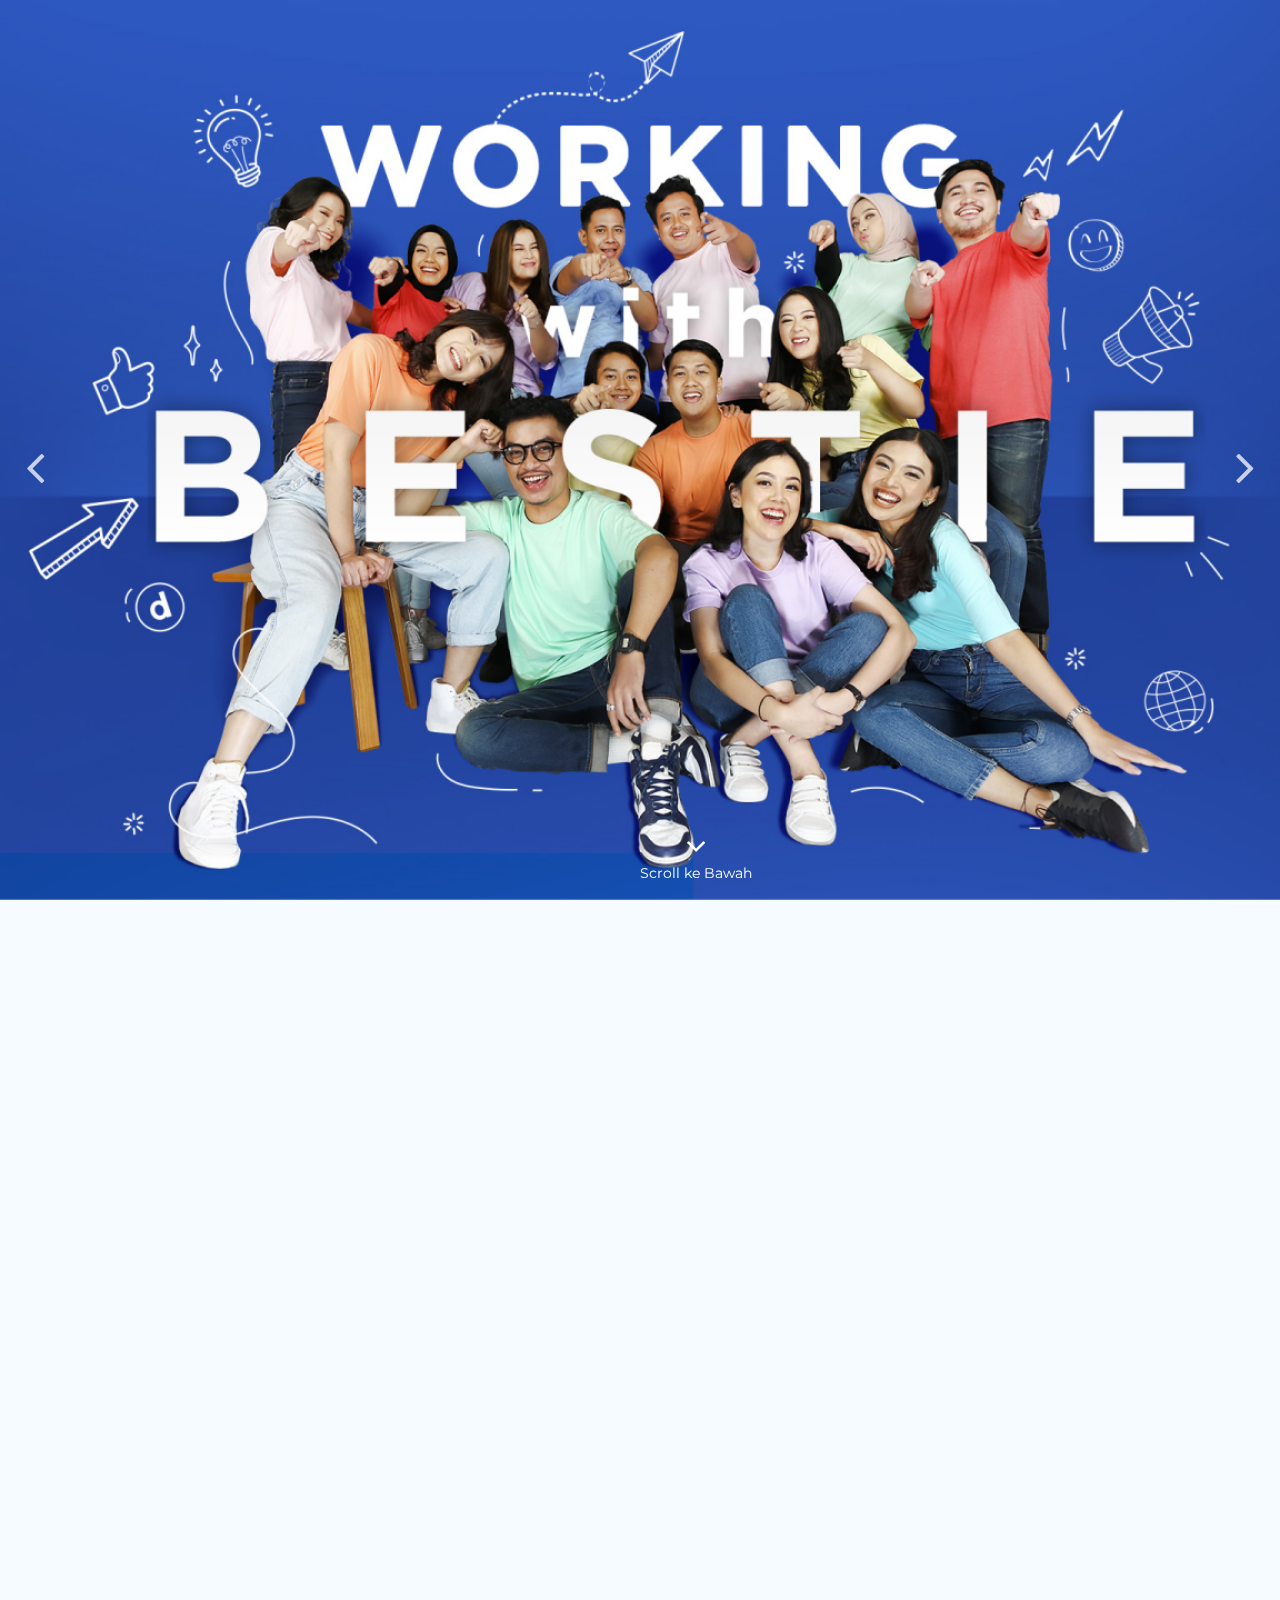
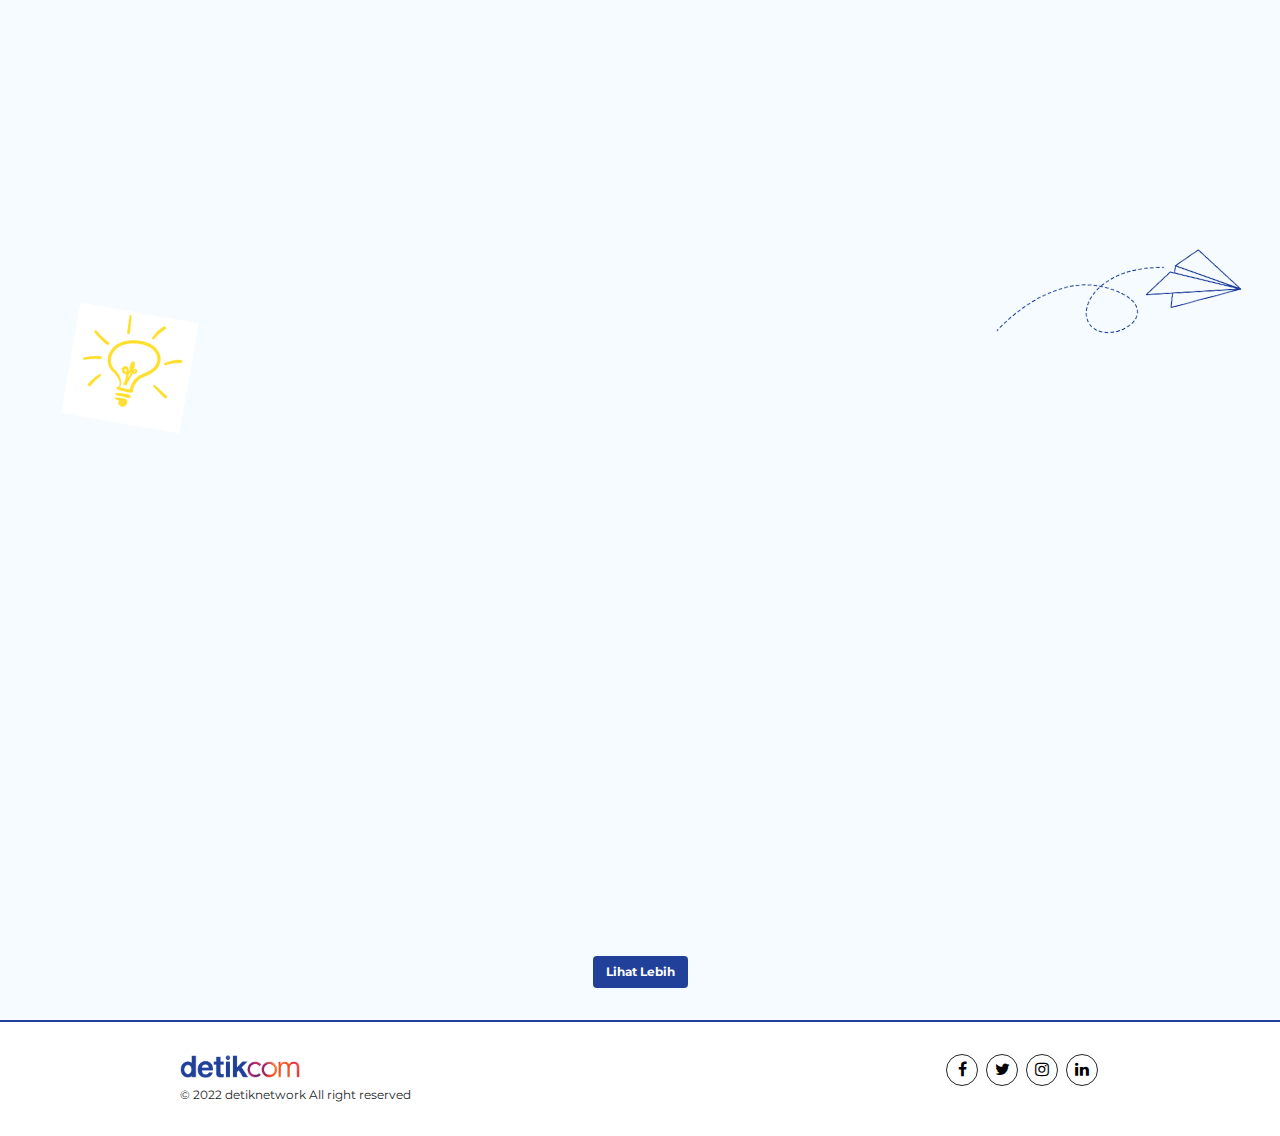
==== index.html @ 2608deb1 "update" ====
<!DOCTYPE html>
<html lang="en">
<head>
    <meta charset="UTF-8">
    <meta http-equiv="X-UA-Compatible" content="IE=edge">
    <meta name="viewport" content="width=device-width, initial-scale=1.0">
    <title>ERP Dev Detik</title>
    <link rel="stylesheet" href="sass/aos.css">
    <link rel="stylesheet" href="sass/bootstrap.min.css">
    <link rel="stylesheet" href="sass/slick-theme.css">
    <link rel="stylesheet" href="sass/slick.css">
    <link rel="stylesheet" href="sass/flaticon.css">
    <link rel="stylesheet" href="sass/font-awesome.css">
    <link rel="stylesheet" href="sass/style.css">
</head>
<body>
    <main>
        <div class="preloader">
            <div class="waiting">
                <img
                src="img/detikcom.png"
                alt="detikX"
                title="detikX"
                loading="lazy"
                class="animate"
                />
            </div>
        </div>
        <section class="hero">
            <div class="hero__banner">
                <div class="image">
                    <img src="img/hero/1.png" alt="">
                </div>
                <div class="image">
                    <img src="img/hero/2.png" alt="">
                </div>
                <div class="image">
                    <img src="img/hero/3.png" alt="">
                </div>
                <div class="image">
                    <img src="img/hero/4.png" alt="">
                </div>
                <div class="image">
                    <img src="img/hero/5.png" alt="">
                </div>
                <div class="image">
                    <img src="img/hero/6.png" alt="">
                </div>
                <div class="image">
                    <img src="img/hero/7.png" alt="">
                </div>
            </div>
            <div class="scroll-todown">
                <i class="fa fa-angle-down"></i>
                <div>Scroll ke Bawah</div>
            </div>
        </section>
        <section class="usp">
            
            <div class="container">
                <div class="text-center">
                    <h2 data-aos="zoom-in">Apa Saja Materi di ERP</h2>
                </div>
                <div class="row">
                    <div class="col-md-10 offset-md-1">
                        <div class="position-relative" data-aos="zoom-in">
                            <div class="usp__animate one">
                                <img src="img/icon/1.png" alt="" title="" loading="lazy">
                            </div>
                            <div class="usp__animate two">
                                <img src="img/icon/2.png" alt="" title="" loading="lazy">
                            </div>
                            <div class="row">
                                <div class="col-md-3">
                                    <div class="card icon-orange">
                                        Capitalize on low hanging fruit to identify a ballpark
                                        <div class="card__title">Business</div>
                                        <div>
                                            <i class="fa fa-ellipsis-h"></i>
                                            <div class="icon-flat">
                                                <i class="flaticon flaticon-money"></i>
                                            </div>
                                        </div>
                                    </div>
                                </div>
                                <div class="col-md-3">
                                    <div class="card icon-red">
                                        Capitalize on low hanging fruit to identify a ballpark
                                        <div class="card__title">Product</div>
                                        <div>
                                            <i class="fa fa-ellipsis-h"></i>
                                            <div class="icon-flat">
                                                <i class="flaticon flaticon-analytics"></i>
                                            </div>
                                        </div>
                                    </div>
                                </div>
                                <div class="col-md-3">
                                    <div class="card icon-purple">
                                        Capitalize on low hanging fruit to identify a ballpark
                                        <div class="card__title">Corporate</div>
                                        <div>
                                            <i class="fa fa-ellipsis-h"></i>
                                            <div class="icon-flat">
                                                <i class="flaticon flaticon-growth"></i>
                                            </div>
                                        </div>
                                    </div>
                                </div>
                                <div class="col-md-3">
                                    <div class="card icon-blue">
                                        Capitalize on low hanging fruit to identify a ballpark
                                        <div class="card__title">Content</div>
                                        <div>
                                            <i class="fa fa-ellipsis-h"></i>
                                            <div class="icon-flat">
                                                <i class="flaticon flaticon-speech-bubbles"></i>
                                            </div>
                                        </div>
                                    </div>
                                </div>
                                
                            </div>
                        </div>
                    </div>
                </div>
                
            </div>
        </section>
        <section class="video">
            <div class="container">
                
                <div class="text-center position-relative" data-aos="zoom-in">
                    <div class="help-bg">
                        <img src="img/pattern.png" alt="">
                    </div>
                    <h2>Video</h2>
                    <p>Lorem ipsum dolor sit amet consectetur adipisicing elit.</p>
                </div>
                <!-- Latest video -->
                <div class="row">
                    <div class="col-md-10 offset-md-1">
                        <div class="video__latest" data-aos="zoom-in">
                            
                            <div class="description">
                                <div class="description__tag">Content</div>
                                <div class="description__materi">Materi Content Digital Marketing di Era Milenial</div>
                                <div class="my-1 float-right">
                                    <a href="#">
                                        <button class="btn btn-primary">Lihat Video</button>
                                    </a>
                                </div>
                            </div>
                            <img src="img/hero/1.png" alt="">
                        </div>
                    </div>
                </div>

                <!-- all video -->
                <div class="row position-relative">
                    <div class="help-bg pesawat">
                        <img src="img/plane.png" alt="">
                    </div>

                    <div class="help-bg lampu">
                        <img src="img/lampu.png" alt="">
                    </div>

                    <div class="col-md-10 offset-md-1">
                        <div class="row">
                            
                            <div class="col-md-4" data-aos="zoom-in">
                                <div class="card">
                                    <div class="image">
                                        <img src="img/hero/2.png" alt="">
                                    </div>
                                    <div class="content">
                                        <div class="materi">Materi Content Digital Marketing di Era Milenial</div>
                                        <div class="name">Nanang Supriyatna</div>
                                        <div class="tag">Content</div>
                                        <div>
                                            <a href="#">
                                                <div class="float-right"><button class="btn btn-link">Lihat Video</button></div>
                                            </a>
                                        </div>
                                    </div>
                                    
                                </div>
                            </div>
        
                            <div class="col-md-4" data-aos="zoom-in">
                                <div class="card">
                                    <div class="image">
                                        <img src="img/hero/3.png" alt="">
                                    </div>
                                    <div class="content">
                                        <div class="materi">Materi Content Digital Marketing di Era Milenial</div>
                                        <div class="name">Nanang Supriyatna</div>
                                        <div class="tag">Content</div>
                                        <div>
                                            <a href="#">
                                                <div class="float-right"><button class="btn btn-link">Lihat Video</button></div>
                                            </a>
                                        </div>
                                    </div>
                                    
                                </div>
                            </div>
        
                            <div class="col-md-4" data-aos="zoom-in">
                                <div class="card">
                                    <div class="image">
                                        <img src="img/hero/4.png" alt="">
                                    </div>
                                    <div class="content">
                                        <div class="materi">Materi Content Digital Marketing di Era Milenial</div>
                                        <div class="name">Nanang Supriyatna</div>
                                        <div class="tag">Content</div>
                                        <div>
                                            <a href="#">
                                                <div class="float-right"><button class="btn btn-link">Lihat Video</button></div>
                                            </a>
                                        </div>
                                    </div>
                                    
                                </div>
                            </div>

                            <div class="col-md-4" data-aos="zoom-in">
                                <div class="card">
                                    <div class="image">
                                        <img src="img/hero/5.png" alt="">
                                    </div>
                                    <div class="content">
                                        <div class="materi">Materi Content Digital Marketing di Era Milenial</div>
                                        <div class="name">Nanang Supriyatna</div>
                                        <div class="tag">Content</div>
                                        <div>
                                            <a href="#">
                                                <div class="float-right"><button class="btn btn-link">Lihat Video</button></div>
                                            </a>
                                        </div>
                                    </div>
                                    
                                </div>
                            </div>
                        </div>
                    </div>
                </div>
                <div class="mx-auto text-center"><button class="btn btn-primary">Lihat Lebih</button></div>
                
                <!-- loading load more -->
                <div id="loading" class="container">
                    <div class="row">
                        <div class="col-md-4">
                            <span class="skeleton-box"></span>
                        </div>
                        <div class="col-md-4">
                            <span class="skeleton-box"></span>
                        </div>
                        <div class="col-md-4">
                            <span class="skeleton-box"></span>
                        </div>
                    </div>
                </div>
                <!-- loading load more -->

                <!-- end all video -->
            </div>
        </section>

        <footer>
            <div class="container">
                <div class="row">
                    <div class="col-md-10 offset-md-1">
                        <div class="clearfix">
                            <div class="float-left">
                                <div class="logo-detik">
                                    <img src="img/detikcom.png" alt="" title="" loading="lazy">
                                </div>
                                <div class="copyright">&copy; 2022 detiknetwork All right reserved</div>
                            </div>
                            <div class="float-right">
                                <div class="sosmed">
                                    <div class="sosmed__icon">
                                        <a href="https://www.facebook.com/detikcom" target="_blank">
                                            <i class="fa fa-facebook"></i>
                                        </a>
                                    </div>
                                    <div class="sosmed__icon">
                                        <a href="https://twitter.com/detikcom" target="_blank">
                                            <i class="fa fa-twitter"></i>
                                        </a>
                                    </div>
                                    <div class="sosmed__icon">
                                        <a href="https://instagram.com/detikcom/" target="_blank">
                                            <i class="fa fa-instagram"></i>
                                        </a>
                                    </div>
                                    <div class="sosmed__icon">
                                        <a href="https://www.linkedin.com/company/detik-com/" target="_blank">
                                            <i class="fa fa-linkedin"></i>
                                        </a>
                                    </div>
                                </div>
                                
                            </div>

                        </div>
                    </div>
                </div>
            </div>
        </footer>
    </main>
    <script src="js/jquery-3.5.1.min.js"></script>
    <script src="js/slick.min.js"></script>
    <script src="js/aos.js"></script>
    <script src="js/app.js"></script>
</body>
</html>
---- sass/flaticon.css ----
/*
  Flaticon icon font: Flaticon
  Creation date: 18/11/2019 05:02
*/

/* collection 1 */ 

@font-face {
  font-family: "Flaticon";
  src: url("../fonts/Flaticon.eot");
  src: url("../fonts/Flaticon.eot?#iefix") format("embedded-opentype"),
       url("../fonts/Flaticon.woff2") format("woff2"),
       url("../fonts/Flaticon.woff") format("woff"),
       url("../fonts/Flaticon.ttf") format("truetype"),
       url("../fonts/Flaticon.svg#Flaticon") format("svg");
  font-weight: normal;
  font-style: normal;
}

@media screen and (-webkit-min-device-pixel-ratio:0) {
  @font-face {
    font-family: "Flaticon";
    src: url("../fonts/Flaticon.svg#Flaticon") format("svg");
  }
}

[class^="flaticon-"]:before, [class*=" flaticon-"]:before,
[class^="flaticon-"]:after, [class*=" flaticon-"]:after {   
  font-family: Flaticon;
        font-size: 20px;
font-style: normal;
margin-left: 20px;
}

.flaticon-internet:before { content: "\f100"; }
.flaticon-download:before { content: "\f101"; }
.flaticon-phone:before { content: "\f102"; }
.flaticon-cloud-connection:before { content: "\f103"; }
.flaticon-thinking:before { content: "\f104"; }
.flaticon-support:before { content: "\f105"; }
.flaticon-browser:before { content: "\f106"; }
.flaticon-loudspeaker:before { content: "\f107"; }
.flaticon-calendar:before { content: "\f108"; }
.flaticon-tag:before { content: "\f109"; }
.flaticon-growth:before { content: "\f10a"; }
.flaticon-speech-bubbles:before { content: "\f10b"; }
.flaticon-medal:before { content: "\f10c"; }
.flaticon-two-arrows:before { content: "\f10d"; }
.flaticon-prison:before { content: "\f10e"; }
.flaticon-award:before { content: "\f10f"; }
.flaticon-line-chart:before { content: "\f110"; }
.flaticon-steering-wheel:before { content: "\f111"; }
.flaticon-fender-bender:before { content: "\f112"; }
.flaticon-gps:before { content: "\f113"; }
.flaticon-translation:before { content: "\f114"; }
.flaticon-browser-1:before { content: "\f115"; }
.flaticon-translation-1:before { content: "\f116"; }
.flaticon-safe:before { content: "\f117"; }
.flaticon-car:before { content: "\f118"; }
.flaticon-calendar-1:before { content: "\f119"; }
.flaticon-folder:before { content: "\f11a"; }
.flaticon-search:before { content: "\f11b"; }
.flaticon-computer:before { content: "\f11c"; }
.flaticon-browser-2:before { content: "\f11d"; }
.flaticon-search-1:before { content: "\f11e"; }
.flaticon-traffic:before { content: "\f11f"; }
.flaticon-rental-car:before { content: "\f120"; }
.flaticon-vector:before { content: "\f121"; }
.flaticon-tools:before { content: "\f122"; }
.flaticon-presentation:before { content: "\f123"; }
.flaticon-money:before { content: "\f124"; }
.flaticon-development:before { content: "\f125"; }
.flaticon-first-aid:before { content: "\f126"; }
.flaticon-doctor:before { content: "\f127"; }
.flaticon-first-aid-1:before { content: "\f128"; }
.flaticon-sale:before { content: "\f129"; }
.flaticon-casino:before { content: "\f12a"; }
.flaticon-money-1:before { content: "\f12b"; }
.flaticon-devices:before { content: "\f12c"; }
.flaticon-layers:before { content: "\f12d"; }
.flaticon-analytics:before { content: "\f12e"; }
.flaticon-data:before { content: "\f12f"; }
.flaticon-startup:before { content: "\f130"; }
.flaticon-satellite:before { content: "\f131"; }

/* collection 2 */ 

@font-face {
  font-family: "flaticon2";
  src: url("../flaticon/collection2/Flaticon.eot");
  src: url("../flaticon/collection2/Flaticon.eot?#iefix") format("embedded-opentype"),
       url("../flaticon/collection2/Flaticon.woff2") format("woff2"),
       url("../flaticon/collection2/Flaticon.woff") format("woff"),
       url("../flaticon/collection2/Flaticon.ttf") format("truetype"),
       url("../flaticon/collection2/Flaticon.svg#Flaticon") format("svg");
  font-weight: normal;
  font-style: normal;
}

@media screen and (-webkit-min-device-pixel-ratio:0) {
  @font-face {
    font-family: "Flaticon2";
    src: url("../flaticon/collection2/Flaticon.svg#Flaticon") format("svg");
  }
}

[class^="flaticon2-"]:before, [class*=" flaticon2-"]:before,
[class^="flaticon2-"]:after, [class*=" flaticon2-"]:after {   
  font-family: Flaticon2;
        font-size: 20px;
font-style: normal;
margin-left: 20px;
}

.flaticon2-suitcase:before { content: "\f100"; }
.flaticon2-avatar:before { content: "\f101"; }
.flaticon2-award:before { content: "\f102"; }
.flaticon2-agreement:before { content: "\f103"; }
.flaticon2-target:before { content: "\f104"; }
.flaticon2-laborers:before { content: "\f105"; }
.flaticon2-wifi:before { content: "\f106"; }
.flaticon2-software:before { content: "\f107"; }
.flaticon2-computer:before { content: "\f108"; }
.flaticon2-cloud-computing:before { content: "\f109"; }
.flaticon2-process:before { content: "\f10a"; }
.flaticon2-assembly:before { content: "\f10b"; }
.flaticon2-horn:before { content: "\f10c"; }
.flaticon2-speech-bubble:before { content: "\f10d"; }
.flaticon2-monitor:before { content: "\f10e"; }
.flaticon2-star:before { content: "\f10f"; }

/* collection 3 */ 

@font-face {
  font-family: "Flaticon3";
  src: url("../flaticon/collection3/Flaticon.eot");
  src: url("../flaticon/collection3/Flaticon.eot?#iefix") format("embedded-opentype"),
       url("../flaticon/collection3/Flaticon.woff2") format("woff2"),
       url("../flaticon/collection3/Flaticon.woff") format("woff"),
       url("../flaticon/collection3/Flaticon.ttf") format("truetype"),
       url("../flaticon/collection3/Flaticon.svg#Flaticon") format("svg");
  font-weight: normal;
  font-style: normal;
}

@media screen and (-webkit-min-device-pixel-ratio:0) {
  @font-face {
    font-family: "Flaticon3";
    src: url("../flaticon/collection3/Flaticon.svg#Flaticon") format("svg");
  }
}

[class^="flaticon3-"]:before, [class*=" flaticon3-"]:before,
[class^="flaticon3-"]:after, [class*=" flaticon3-"]:after {   
  font-family: Flaticon3;
        font-size: 20px;
font-style: normal;
margin-left: 20px;
}

.flaticon3-clipboards:before { content: "\f100"; }
.flaticon3-shopping:before { content: "\f101"; }
.flaticon3-shopping-cart:before { content: "\f102"; }
.flaticon3-lock:before { content: "\f103"; }
.flaticon3-interface:before { content: "\f104"; }
.flaticon3-interaction:before { content: "\f105"; }
.flaticon3-detective:before { content: "\f106"; }
.flaticon3-payment-method:before { content: "\f107"; }
---- sass/style.css ----
﻿@import"https://fonts.googleapis.com/css2?family=Montserrat:wght@400;600;700&display=swap";main{overflow-x:hidden;font-family:"Montserrat";background:#f5fbff}main section{padding:32px 0;position:relative;z-index:3}main h2{font-size:32px;font-weight:600;margin:0 0 8px}main .hero{padding:0;position:relative;z-index:2;height:100vh}main .hero .scroll-todown{position:absolute;text-align:center;cursor:pointer;bottom:16px;left:50%;color:#fff;font-size:14px}main .hero .scroll-todown i{font-size:32px}main .hero__banner{height:100vh}main .hero .image{width:100%;height:100vh}main .hero .image img{width:100%;height:100%;object-fit:cover}main .card{margin:16px 0;cursor:pointer;padding:16px;transition:.3s;border-color:transparent;box-shadow:0px 5px 31.5px 3.5px rgba(0,78,255,.05);border-radius:16px}main .card__title{font-weight:600;margin:16px 0;font-size:18px}main .card.icon-orange:hover{background:#fff7dc}main .card.icon-orange i{color:#f1b535}main .card.icon-orange .icon-flat{background:#fbeed3}main .card.icon-orange .icon-flat i{color:#f1b535}main .card.icon-red:hover{background:#ffe8ed}main .card.icon-red i{color:#f04e5b}main .card.icon-red .icon-flat{background:#fcd4d7}main .card.icon-red .icon-flat i{color:#f04e5b}main .card.icon-purple:hover{background:#decafd}main .card.icon-purple i{color:#6c70ed}main .card.icon-purple .icon-flat{background:#d2b5ff}main .card.icon-purple .icon-flat i{color:#6c70ed}main .card.icon-blue:hover{background:#e4f9ff}main .card.icon-blue i{color:#00c4ff}main .card.icon-blue .icon-flat{background:#c6f2ff}main .card.icon-blue .icon-flat i{color:#00c4ff}main .card .icon-flat{height:80px;width:80px;border-radius:90px;position:relative;float:right;transition:.3s;text-align:center}main .card .icon-flat i::before{font-size:45px;line-height:80px;margin:0}main .btn{font-size:12px;font-weight:700}main .btn-primary{background-color:#21409a;border-color:transparent}@keyframes spin{0%,100%{transform:rotate(0deg)}50%{transform:rotate(360deg)}}main .usp{position:relative}main .usp__animate{position:absolute;top:0;left:0;width:169px;height:auto;animation:spin 55s linear infinite}main .usp__animate.one{top:-32px;left:-32px}main .usp__animate.two{top:initial;animation:spin 45s linear infinite;left:initial;bottom:-32px;right:-32px;opacity:.4}main .usp__animate img{width:100%;height:100%}main .video{padding:46px 0 32px}@keyframes moveUp{0%,100%{top:0}50%{top:10px}}@keyframes moveRotate{0%,100%{transform:rotate(10deg)}50%{transform:rotate(15deg)}}main .video .help-bg{position:absolute;top:0px;animation:moveUp 1s linear infinite;left:0;width:80px;opacity:.4;transform:rotate(10deg);height:auto}main .video .help-bg.webinar{top:initial;left:initial;animation:moveRotate 1s linear infinite;right:0;bottom:0;opacity:1;width:128px}main .video .help-bg.lampu{width:120px;top:72px;opacity:1}main .video .help-bg.pesawat{left:initial;right:-64px;opacity:1;width:320px;animation:none;transform:rotate(-5deg)}main .video .help-bg img{width:100%;height:100%;object-fit:contain}@media screen and (max-width: 766px){main .video .help-bg{display:none}}main .video__latest{width:fit-content;height:420px;margin:0 auto;border-radius:16px;position:relative;overflow:hidden}main .video__latest .description{position:absolute;bottom:0;left:0;right:0;border-radius:0 0 16px 16px;height:120px;padding:8px 16px;background:linear-gradient(to bottom, rgba(0, 0, 0, 0.1), black)}main .video__latest .description__tag{display:inline;font-size:12px;background:rgba(0,0,0,.6);color:#fff;padding:4px;border-radius:4px}main .video__latest .description__materi{color:#fff;font-weight:700}main .video__latest img,main .video__latest video,main .video__latest iframe{width:100%;height:100%;border-radius:16px;object-fit:contain}main .video .card{padding:0;margin:16px 0;overflow:hidden}main .video .card:hover .materi{color:#21409a}main .video .card:hover img{transform:scale(1.2)}main .video .card .content{padding:8px;transition:.3s;border-radius:0 0 16px 16px}main .video .card .content .materi{font-weight:600}main .video .card .content .name{font-size:12px;color:#444;margin:8px 0}main .video .card .content .tag{background:#fff4e4;color:#f90;display:inline;font-size:12px;padding:4px;border-radius:4px}main .video .card .content .btn{font-size:12px;font-weight:700}main .video .card .image{width:100%;height:170px;overflow:hidden}main .video .card .image img{width:100%;transition:.5s;height:100%;object-fit:cover;border-radius:16px 16px 0 0}main .btn-link{color:#002db3 !important}main .slick-next::before,main .slick-prev::before{font-size:52px;font-family:fontAwesome}main .slick-next{right:25px}main .slick-next::before{content:""}main .slick-prev{z-index:10;left:25px}main .slick-prev::before{content:""}.color-orange{color:#f1b535}.bg-orange{background:#f1b535}footer{background:#fff;padding:32px 0;border-top:2px solid #21409a}footer .sosmed{display:block}footer .sosmed a{color:#000}footer .sosmed__icon{display:inline-block;width:32px;height:32px;border:1px solid;text-align:center;margin:0 2px;padding:3px 0;border-radius:50%}footer .sosmed__icon:hover{border:1px solid #21409a}footer .sosmed__icon:hover a{color:#21409a}footer .copyright{font-size:12px;margin-top:8px}footer .logo-detik{width:120px;height:auto}footer .logo-detik img{width:100%;height:100%;object-fit:contain}#loading{position:relative;display:none;margin:0 15px}#loading .skeleton-box{display:inline-block;height:240px;width:100%;margin:10px 0;border-radius:16px;position:relative;overflow:hidden;background-color:#dddbdd}#loading .skeleton-box:after{position:absolute;top:0;right:0;bottom:0;left:0;transform:translateX(-100%);background-image:linear-gradient(90deg, rgba(255, 255, 255, 0) 0, rgba(255, 255, 255, 0.2) 20%, rgba(255, 255, 255, 0.5) 60%, rgba(255, 255, 255, 0));animation:shimmer 2s infinite;content:""}@keyframes shimmer{100%{transform:translateX(100%)}}.preloader{position:fixed;top:0;bottom:0;left:0;right:0;z-index:99999;backdrop-filter:blur(8px)}.preloader .waiting{position:absolute;transform:translate(-50%, -50%);left:50%;top:50%}.preloader .animate{-webkit-animation-duration:1.5s;animation-duration:1.5s;-webkit-animation-fill-mode:both;animation-fill-mode:both;-webkit-animation-timing-function:linear;animation-timing-function:linear;animation-iteration-count:infinite;-webkit-animation-iteration-count:infinite;-webkit-animation-name:bounce;animation-name:bounce}@-webkit-keyframes bounce{0%,100%{-webkit-transform:translateX(0)}50%{-webkit-transform:translateX(-10px)}}@keyframes bounce{0%,100%{transform:translateX(0)}50%{transform:translateX(-10px)}}.preloader .bounce{-webkit-animation-name:bounce;animation-name:bounce}/*# sourceMappingURL=style.css.map */
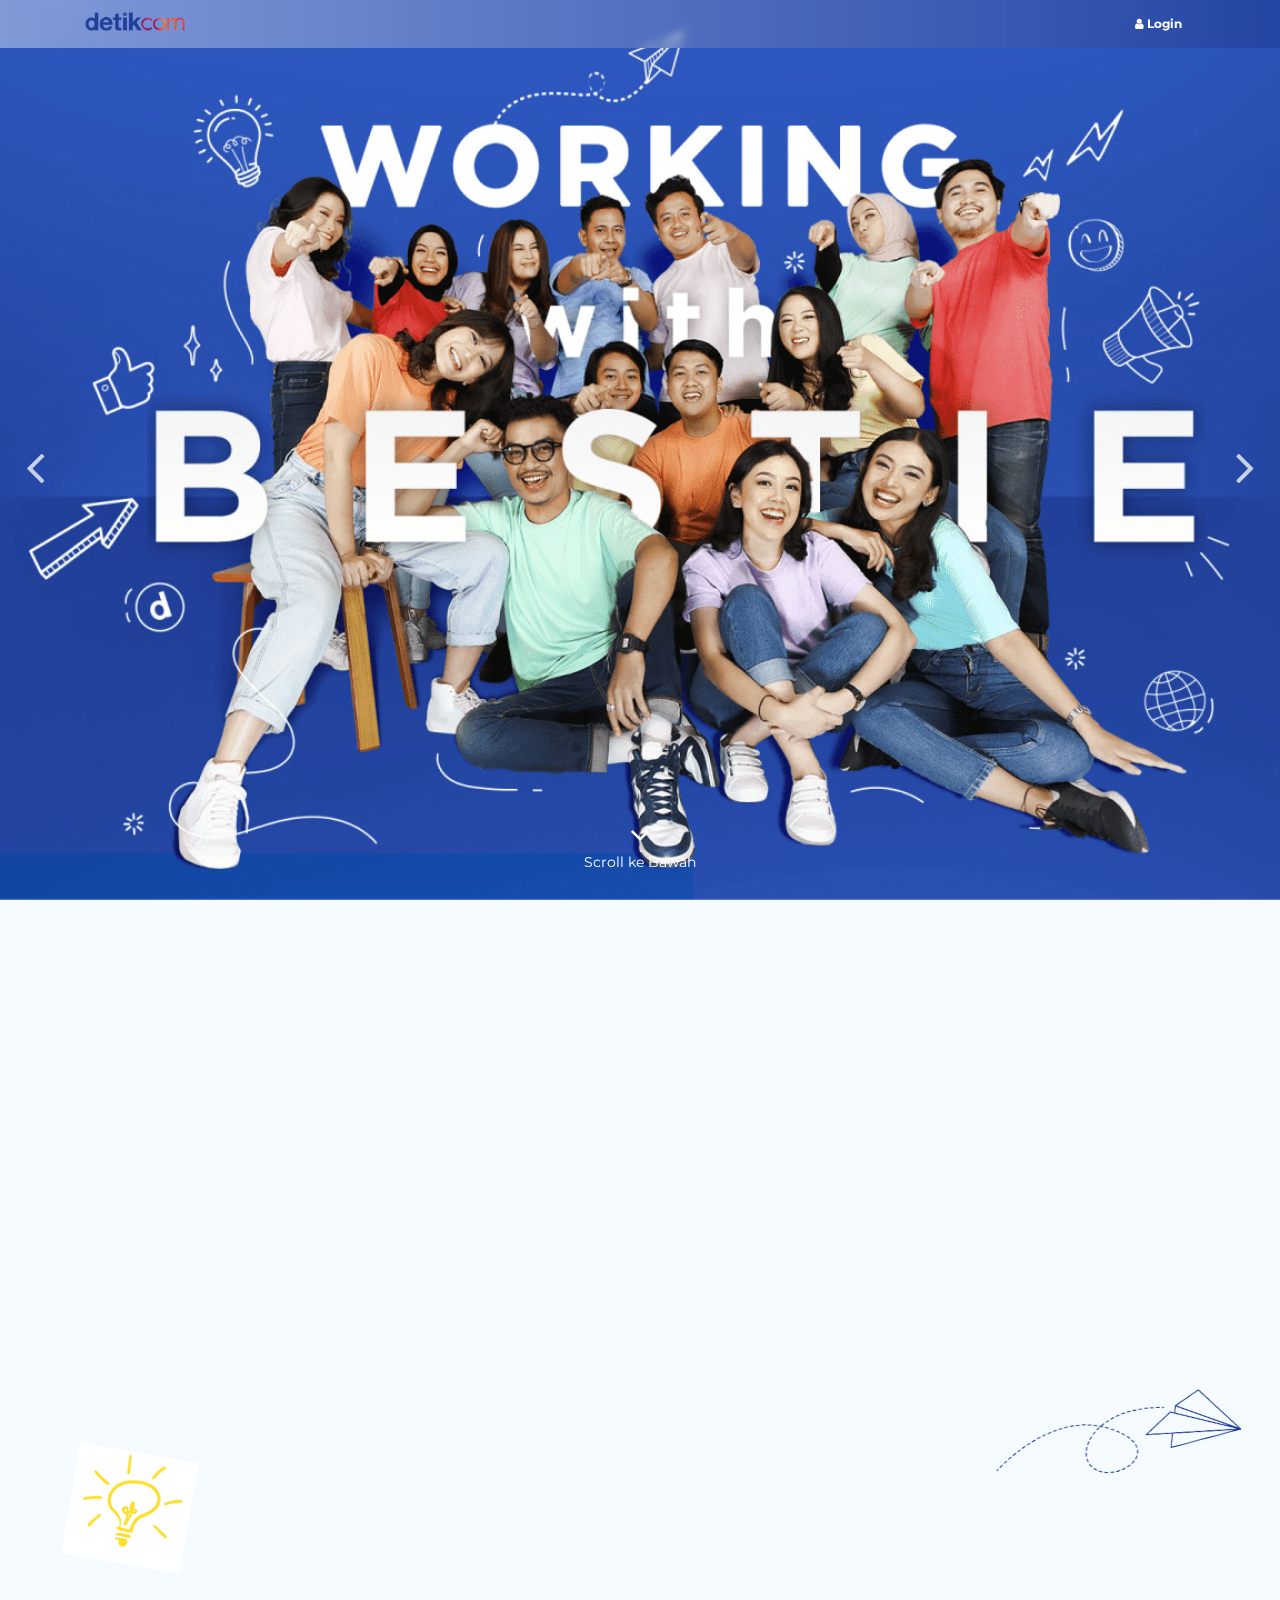
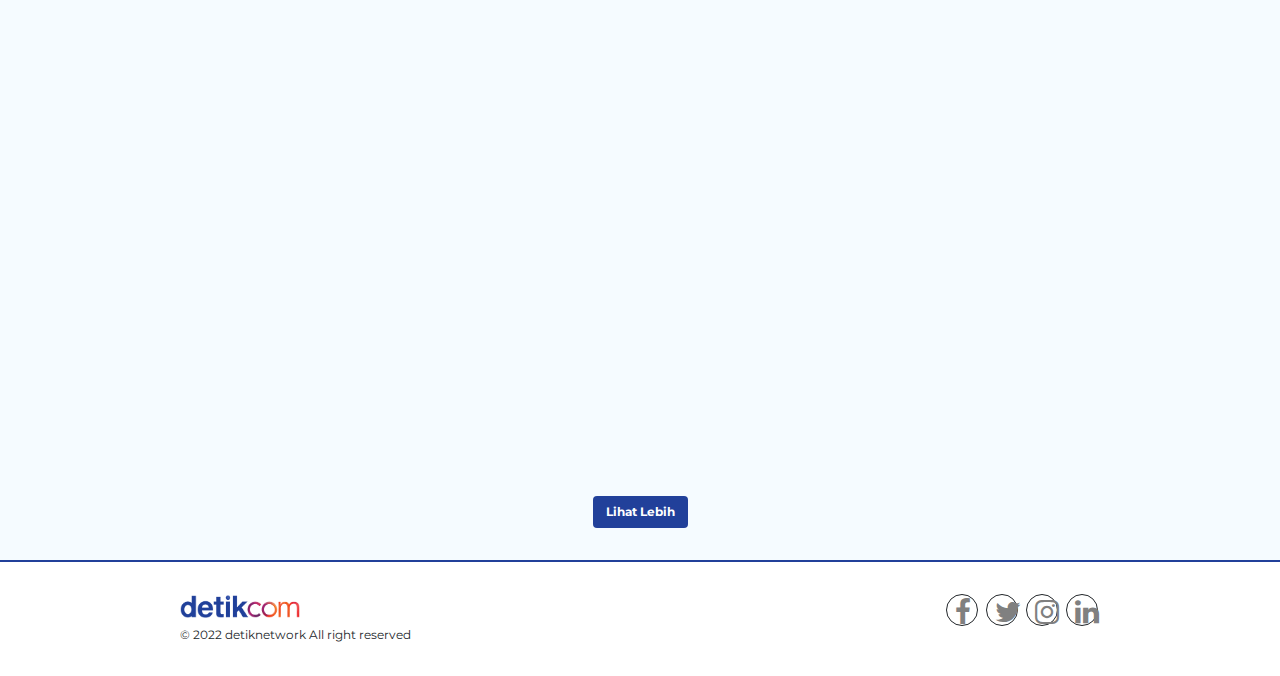
==== commit 4f4ff83c: "update" ====
--- a/index.html
+++ b/index.html
@@ -5,8 +5,9 @@
     <meta http-equiv="X-UA-Compatible" content="IE=edge">
     <meta name="viewport" content="width=device-width, initial-scale=1.0">
     <title>ERP Dev Detik</title>
+    <link rel="stylesheet" href="sass/bootstrap.min.css">
     <link rel="stylesheet" href="sass/aos.css">
-    <link rel="stylesheet" href="sass/bootstrap.min.css">
+    <link rel="stylesheet" href="sass/header.css">
     <link rel="stylesheet" href="sass/slick-theme.css">
     <link rel="stylesheet" href="sass/slick.css">
     <link rel="stylesheet" href="sass/flaticon.css">
@@ -14,7 +15,58 @@
     <link rel="stylesheet" href="sass/style.css">
 </head>
 <body>
+
     <main>
+        <header>
+            <nav
+                class="navbar-new navbar navbar-light navbar-expand-md bg-faded
+                justify-content-center align-items-center">
+                <div class="bg-blur"></div>
+                <div class="container">
+                <div class="logo logo-header">
+                    <a href="#" class="navbar-brand ">
+                    <!-- <span class="color-white">Raja Ampatku</span> -->
+                    <img src="img/detikcom.png" alt="detikcom" title="detikcom">
+                    </a>
+                </div>
+                <button
+                    class="navbar-toggler collapsed"
+                    type="button"
+                    data-toggle="collapse"
+                    data-target="#navbarCollapse"
+                    aria-controls="navbarCollapse"
+                    aria-expanded="false"
+                    aria-label="Toggle navigation">
+                    <div class="bar"></div>
+                    <div class="bar"></div>
+                    <div class="bar"></div>
+                </button>
+                <div
+                    class="navbar-collapse collapse w-100 ml-auto d-flex
+                    align-items-center"
+                    id="navbarCollapse">
+                    <ul class="navbar-nav w-100 justify-content-center initial_">
+                    <!-- <li class="nav-item">
+                        <a class="nav-link active goto" href="/">Beranda</a>
+                    </li> -->
+                    </ul>
+                    <div class="bottom-copy">
+                    &copy; 2022 detiknetworks All rights reserved
+                    </div>
+                    <ul class="nav navbar-nav ml-auto justify-content-end w-top">
+                    <li class="nav-item isdesktop">
+                        <a target="_blank"
+                        class="btn btn-third"
+                        href="#">
+                        <i class="fa fa-user" aria-hidden="true"></i>
+                        Login
+                    </a>
+                    </li>
+                    </ul>
+                </div>
+                </div>
+            </nav>
+            </header>
         <div class="preloader">
             <div class="waiting">
                 <img
@@ -59,7 +111,7 @@
             
             <div class="container">
                 <div class="text-center">
-                    <h2 data-aos="zoom-in">Apa Saja Materi di ERP</h2>
+                    <h2 data-aos="zoom-in"> e-learning detikcom</h2>
                 </div>
                 <div class="row">
                     <div class="col-md-10 offset-md-1">
@@ -134,11 +186,10 @@
                     <div class="help-bg">
                         <img src="img/pattern.png" alt="">
                     </div>
-                    <h2>Video</h2>
-                    <p>Lorem ipsum dolor sit amet consectetur adipisicing elit.</p>
+                    <h2>Semua Course untuk mu</h2>
                 </div>
                 <!-- Latest video -->
-                <div class="row">
+                <div class="row" hidden>
                     <div class="col-md-10 offset-md-1">
                         <div class="video__latest" data-aos="zoom-in">
                             
@@ -147,7 +198,7 @@
                                 <div class="description__materi">Materi Content Digital Marketing di Era Milenial</div>
                                 <div class="my-1 float-right">
                                     <a href="#">
-                                        <button class="btn btn-primary">Lihat Video</button>
+                                        <button class="btn btn-primary">Preview Course</button>
                                     </a>
                                 </div>
                             </div>
@@ -180,7 +231,7 @@
                                         <div class="tag">Content</div>
                                         <div>
                                             <a href="#">
-                                                <div class="float-right"><button class="btn btn-link">Lihat Video</button></div>
+                                                <div class="float-right"><button class="btn btn-link">Preview Course</button></div>
                                             </a>
                                         </div>
                                     </div>
@@ -199,7 +250,7 @@
                                         <div class="tag">Content</div>
                                         <div>
                                             <a href="#">
-                                                <div class="float-right"><button class="btn btn-link">Lihat Video</button></div>
+                                                <div class="float-right"><button class="btn btn-link">Preview Course</button></div>
                                             </a>
                                         </div>
                                     </div>
@@ -218,7 +269,7 @@
                                         <div class="tag">Content</div>
                                         <div>
                                             <a href="#">
-                                                <div class="float-right"><button class="btn btn-link">Lihat Video</button></div>
+                                                <div class="float-right"><button class="btn btn-link">Preview Course</button></div>
                                             </a>
                                         </div>
                                     </div>
@@ -237,7 +288,7 @@
                                         <div class="tag">Content</div>
                                         <div>
                                             <a href="#">
-                                                <div class="float-right"><button class="btn btn-link">Lihat Video</button></div>
+                                                <div class="float-right"><button class="btn btn-link">Preview Course</button></div>
                                             </a>
                                         </div>
                                     </div>
--- a/sass/header.css
+++ b/sass/header.css
@@ -0,0 +1 @@
+.bg-black{background:rgba(255,255,255,.7) !important;transition:.3s;box-shadow:0 10px 20px rgba(0,0,0,.2);backdrop-filter:blur(8px)}@media screen and (max-width: 766px){.bg-black{backdrop-filter:initial;background:#fff !important}}.d-flex{display:flex}@media screen and (max-width: 766px){.align-items-center{align-items:initial !important}}header .navbar-light .nav-link.active{color:#00bfff !important;font-weight:bold}@media screen and (max-width: 766px){header .navbar-light .nav-link.active{color:#00bfff !important}}header .navbar-light .navbar-nav .nav-link{color:#fff}header .navbar-light .navbar-nav .nav-link:hover{color:#00bfff}@media screen and (max-width: 766px){header .navbar-light .navbar-nav .nav-link{color:#fff;font-size:1.45rem}}.navbar-dark i{color:#000}@media screen and (max-width: 766px){.navbar-collapse{background:rgba(0,0,0,.8) !important;backdrop-filter:blur(12px)}}@media screen and (max-width: 766px){.sosmed{margin-bottom:8px}}.sosmed i{font-size:28px;margin:0 8px;color:gray;transition:.3s}@media screen and (max-width: 766px){.sosmed i{float:left}}.sosmed .fa-facebook-square:hover{color:#4267b2}.sosmed .fa-instagram:hover{color:#fb3958}.sosmed .fa-whatsapp:hover{color:#25d366}.logo-header{position:absolute}.navbar-brand{position:fixed;width:100px;overflow:hidden;height:auto;top:0}@media screen and (max-width: 766px){.navbar-brand{width:78px;right:0}}header{position:fixed;right:0;left:0;top:0;z-index:999}header .form-control{background-color:transparent;border-bottom:1px solid #fff}header .form-control:focus{background-color:transparent;color:#fff}header .btn-search{background-color:orange;color:#fff;font-size:14px}header .btn-search:focus,header .btn-search:hover{color:#fff}.btn-third{color:#fff !important}.bg-blur{position:absolute;width:100%;height:100%;z-index:-1;background:linear-gradient(to right, rgba(255, 255, 255, 0.4), rgba(33, 64, 154, 0.7));backdrop-filter:blur(4px)}@media screen and (max-width: 766px){.bg-blur{top:0}}.navbar-collapse{top:86px}.ismobile{display:none !important}@media screen and (max-width: 766px){.ismobile{display:block !important}}.isdekstop{display:block !important}@media screen and (max-width: 766px){.isdekstop{display:none !important}}.bg-dark{background-color:transparent !important}@media screen and (max-width: 766px){.bg-dark{background:transparent}}.bg-scroll{background:rgba(0,0,0,.3);transition:.5s}.disable-flag{filter:grayscale(100%)}.flag{width:30px;height:30px;margin:0 8px;border-radius:50%;box-shadow:0 3px 6px #bbb}.flag img{width:100%;border-radius:50%;height:100%;object-fit:cover}.test{background:#000;position:absolute;top:50px;z-index:999;bottom:0}@media(max-width: 776px){.navbar-nav{margin-bottom:16px}.navbar-collapse{position:fixed;z-index:9999;top:50px;left:0;padding-left:15px;padding-right:15px;padding-bottom:15px;width:100%;height:100%;top:56px}.navbar-collapse.collapsing{left:-100%;transition:height 0s ease}.navbar-collapse.show{left:0;transition:left 300ms ease-in-out}.navbar-toggler.collapsed~.navbar-collapse{transition:left 500ms ease-in-out}}.logo{width:100px;height:auto;margin-right:16px}@media screen and (max-width: 766px){.logo.bottom{margin-right:auto;margin:0 auto;display:block}}.logo img{width:100%;height:100%;object-fit:contain}.w-top{width:240px}.pointer.search i{color:#4a4a4a !important;cursor:pointer;transition:.3s}.pointer.search i:hover{color:#000 !important}.search-wrap{position:fixed;left:0;right:0;top:0;bottom:0;z-index:9999;background:rgba(255,255,255,.8);backdrop-filter:blur(8px);display:none}.search-wrap .size{position:absolute;z-index:99999;width:60%;transform:translate(-50%, -50%);top:50%;left:50%}@media screen and (max-width: 766px){.search-wrap .size{width:90%}}.search-wrap .size .form-control-search{padding:0 72px 0 24px;font-size:40px;font-family:"Avenir";box-shadow:none;border:1px solid #4a4a4a}@media screen and (max-width: 766px){.search-wrap .size .form-control-search{font-size:32px;padding:0 60px 0 16px}}.search-wrap .search-click{position:absolute;right:16px;top:8px;font-size:40px;cursor:pointer}@media screen and (max-width: 766px){.search-wrap .search-click{top:0}}.search-wrap .close-click{position:absolute;right:48px;top:16px;font-size:40px;cursor:pointer}@media screen and (max-width: 766px){.search-wrap .close-click{right:16px}}.mobile-search.ismobile{position:absolute;right:13%}@media screen and (max-width: 766px){header .initial_{justify-content:initial !important;padding:24px}}/*# sourceMappingURL=header.css.map */
--- a/sass/style.css
+++ b/sass/style.css
@@ -1 +1 @@
-﻿@import"https://fonts.googleapis.com/css2?family=Montserrat:wght@400;600;700&display=swap";main{overflow-x:hidden;font-family:"Montserrat";background:#f5fbff}main section{padding:32px 0;position:relative;z-index:3}main h2{font-size:32px;font-weight:600;margin:0 0 8px}main .hero{padding:0;position:relative;z-index:2;height:100vh}main .hero .scroll-todown{position:absolute;text-align:center;cursor:pointer;bottom:16px;left:50%;color:#fff;font-size:14px}main .hero .scroll-todown i{font-size:32px}main .hero__banner{height:100vh}main .hero .image{width:100%;height:100vh}main .hero .image img{width:100%;height:100%;object-fit:cover}main .card{margin:16px 0;cursor:pointer;padding:16px;transition:.3s;border-color:transparent;box-shadow:0px 5px 31.5px 3.5px rgba(0,78,255,.05);border-radius:16px}main .card__title{font-weight:600;margin:16px 0;font-size:18px}main .card.icon-orange:hover{background:#fff7dc}main .card.icon-orange i{color:#f1b535}main .card.icon-orange .icon-flat{background:#fbeed3}main .card.icon-orange .icon-flat i{color:#f1b535}main .card.icon-red:hover{background:#ffe8ed}main .card.icon-red i{color:#f04e5b}main .card.icon-red .icon-flat{background:#fcd4d7}main .card.icon-red .icon-flat i{color:#f04e5b}main .card.icon-purple:hover{background:#decafd}main .card.icon-purple i{color:#6c70ed}main .card.icon-purple .icon-flat{background:#d2b5ff}main .card.icon-purple .icon-flat i{color:#6c70ed}main .card.icon-blue:hover{background:#e4f9ff}main .card.icon-blue i{color:#00c4ff}main .card.icon-blue .icon-flat{background:#c6f2ff}main .card.icon-blue .icon-flat i{color:#00c4ff}main .card .icon-flat{height:80px;width:80px;border-radius:90px;position:relative;float:right;transition:.3s;text-align:center}main .card .icon-flat i::before{font-size:45px;line-height:80px;margin:0}main .btn{font-size:12px;font-weight:700}main .btn-primary{background-color:#21409a;border-color:transparent}@keyframes spin{0%,100%{transform:rotate(0deg)}50%{transform:rotate(360deg)}}main .usp{position:relative}main .usp__animate{position:absolute;top:0;left:0;width:169px;height:auto;animation:spin 55s linear infinite}main .usp__animate.one{top:-32px;left:-32px}main .usp__animate.two{top:initial;animation:spin 45s linear infinite;left:initial;bottom:-32px;right:-32px;opacity:.4}main .usp__animate img{width:100%;height:100%}main .video{padding:46px 0 32px}@keyframes moveUp{0%,100%{top:0}50%{top:10px}}@keyframes moveRotate{0%,100%{transform:rotate(10deg)}50%{transform:rotate(15deg)}}main .video .help-bg{position:absolute;top:0px;animation:moveUp 1s linear infinite;left:0;width:80px;opacity:.4;transform:rotate(10deg);height:auto}main .video .help-bg.webinar{top:initial;left:initial;animation:moveRotate 1s linear infinite;right:0;bottom:0;opacity:1;width:128px}main .video .help-bg.lampu{width:120px;top:72px;opacity:1}main .video .help-bg.pesawat{left:initial;right:-64px;opacity:1;width:320px;animation:none;transform:rotate(-5deg)}main .video .help-bg img{width:100%;height:100%;object-fit:contain}@media screen and (max-width: 766px){main .video .help-bg{display:none}}main .video__latest{width:fit-content;height:420px;margin:0 auto;border-radius:16px;position:relative;overflow:hidden}main .video__latest .description{position:absolute;bottom:0;left:0;right:0;border-radius:0 0 16px 16px;height:120px;padding:8px 16px;background:linear-gradient(to bottom, rgba(0, 0, 0, 0.1), black)}main .video__latest .description__tag{display:inline;font-size:12px;background:rgba(0,0,0,.6);color:#fff;padding:4px;border-radius:4px}main .video__latest .description__materi{color:#fff;font-weight:700}main .video__latest img,main .video__latest video,main .video__latest iframe{width:100%;height:100%;border-radius:16px;object-fit:contain}main .video .card{padding:0;margin:16px 0;overflow:hidden}main .video .card:hover .materi{color:#21409a}main .video .card:hover img{transform:scale(1.2)}main .video .card .content{padding:8px;transition:.3s;border-radius:0 0 16px 16px}main .video .card .content .materi{font-weight:600}main .video .card .content .name{font-size:12px;color:#444;margin:8px 0}main .video .card .content .tag{background:#fff4e4;color:#f90;display:inline;font-size:12px;padding:4px;border-radius:4px}main .video .card .content .btn{font-size:12px;font-weight:700}main .video .card .image{width:100%;height:170px;overflow:hidden}main .video .card .image img{width:100%;transition:.5s;height:100%;object-fit:cover;border-radius:16px 16px 0 0}main .btn-link{color:#002db3 !important}main .slick-next::before,main .slick-prev::before{font-size:52px;font-family:fontAwesome}main .slick-next{right:25px}main .slick-next::before{content:""}main .slick-prev{z-index:10;left:25px}main .slick-prev::before{content:""}.color-orange{color:#f1b535}.bg-orange{background:#f1b535}footer{background:#fff;padding:32px 0;border-top:2px solid #21409a}footer .sosmed{display:block}footer .sosmed a{color:#000}footer .sosmed__icon{display:inline-block;width:32px;height:32px;border:1px solid;text-align:center;margin:0 2px;padding:3px 0;border-radius:50%}footer .sosmed__icon:hover{border:1px solid #21409a}footer .sosmed__icon:hover a{color:#21409a}footer .copyright{font-size:12px;margin-top:8px}footer .logo-detik{width:120px;height:auto}footer .logo-detik img{width:100%;height:100%;object-fit:contain}#loading{position:relative;display:none;margin:0 15px}#loading .skeleton-box{display:inline-block;height:240px;width:100%;margin:10px 0;border-radius:16px;position:relative;overflow:hidden;background-color:#dddbdd}#loading .skeleton-box:after{position:absolute;top:0;right:0;bottom:0;left:0;transform:translateX(-100%);background-image:linear-gradient(90deg, rgba(255, 255, 255, 0) 0, rgba(255, 255, 255, 0.2) 20%, rgba(255, 255, 255, 0.5) 60%, rgba(255, 255, 255, 0));animation:shimmer 2s infinite;content:""}@keyframes shimmer{100%{transform:translateX(100%)}}.preloader{position:fixed;top:0;bottom:0;left:0;right:0;z-index:99999;backdrop-filter:blur(8px)}.preloader .waiting{position:absolute;transform:translate(-50%, -50%);left:50%;top:50%}.preloader .animate{-webkit-animation-duration:1.5s;animation-duration:1.5s;-webkit-animation-fill-mode:both;animation-fill-mode:both;-webkit-animation-timing-function:linear;animation-timing-function:linear;animation-iteration-count:infinite;-webkit-animation-iteration-count:infinite;-webkit-animation-name:bounce;animation-name:bounce}@-webkit-keyframes bounce{0%,100%{-webkit-transform:translateX(0)}50%{-webkit-transform:translateX(-10px)}}@keyframes bounce{0%,100%{transform:translateX(0)}50%{transform:translateX(-10px)}}.preloader .bounce{-webkit-animation-name:bounce;animation-name:bounce}/*# sourceMappingURL=style.css.map */
+﻿@import"https://fonts.googleapis.com/css2?family=Montserrat:wght@400;600;700&display=swap";main{overflow-x:hidden;font-family:"Montserrat";background:#f5fbff}main section{padding:32px 0;position:relative;z-index:3}main h2{font-size:32px;font-weight:600;margin:0 0 8px}main .hero{padding:0;position:relative;z-index:2;height:100vh}main .hero .scroll-todown{position:absolute;text-align:center;cursor:pointer;bottom:0;left:50%;transform:translate(-50%, -50%);color:#fff;font-size:14px}main .hero .scroll-todown i{font-size:32px}main .hero__banner{height:100vh}main .hero .image{width:100%;height:100vh}main .hero .image img{width:100%;height:100%;object-fit:cover}main .card{margin:16px 0;cursor:pointer;padding:16px;transition:.3s;border-color:transparent;box-shadow:0px 5px 31.5px 3.5px rgba(0,78,255,.05);border-radius:16px}main .card__title{font-weight:600;margin:16px 0;font-size:18px}main .card.icon-orange:hover{background:#fff7dc}main .card.icon-orange i{color:#f1b535}main .card.icon-orange .icon-flat{background:#fbeed3}main .card.icon-orange .icon-flat i{color:#f1b535}main .card.icon-red:hover{background:#ffe8ed}main .card.icon-red i{color:#f04e5b}main .card.icon-red .icon-flat{background:#fcd4d7}main .card.icon-red .icon-flat i{color:#f04e5b}main .card.icon-purple:hover{background:#decafd}main .card.icon-purple i{color:#6c70ed}main .card.icon-purple .icon-flat{background:#d2b5ff}main .card.icon-purple .icon-flat i{color:#6c70ed}main .card.icon-blue:hover{background:#e4f9ff}main .card.icon-blue i{color:#00c4ff}main .card.icon-blue .icon-flat{background:#c6f2ff}main .card.icon-blue .icon-flat i{color:#00c4ff}main .card .icon-flat{height:80px;width:80px;border-radius:90px;position:relative;float:right;transition:.3s;text-align:center}main .card .icon-flat i::before{font-size:45px;line-height:80px;margin:0}main .btn{font-size:12px;font-weight:700}main .btn-primary{background-color:#21409a;border-color:transparent}@keyframes spin{0%,100%{transform:rotate(0deg)}50%{transform:rotate(360deg)}}main .usp{position:relative}main .usp__animate{position:absolute;top:0;left:0;width:169px;height:auto;animation:spin 55s linear infinite}main .usp__animate.one{top:-32px;left:-32px}main .usp__animate.two{top:initial;animation:spin 45s linear infinite;left:initial;bottom:-32px;right:-32px;opacity:.4}main .usp__animate img{width:100%;height:100%}main .video{padding:46px 0 32px}@keyframes moveUp{0%,100%{top:0}50%{top:10px}}@keyframes moveRotate{0%,100%{transform:rotate(10deg)}50%{transform:rotate(15deg)}}main .video .help-bg{position:absolute;top:0px;animation:moveUp 1s linear infinite;left:0;width:80px;opacity:.4;transform:rotate(10deg);height:auto}main .video .help-bg.webinar{top:initial;left:initial;animation:moveRotate 1s linear infinite;right:0;bottom:0;opacity:1;width:128px}main .video .help-bg.lampu{width:120px;top:72px;opacity:1}main .video .help-bg.pesawat{left:initial;right:-64px;opacity:1;width:320px;animation:none;transform:rotate(-5deg)}main .video .help-bg img{width:100%;height:100%;object-fit:contain}@media screen and (max-width: 766px){main .video .help-bg{display:none}}main .video__latest{width:fit-content;height:420px;margin:0 auto;border-radius:16px;position:relative;overflow:hidden}main .video__latest .description{position:absolute;bottom:0;left:0;right:0;border-radius:0 0 16px 16px;height:120px;padding:8px 16px;background:linear-gradient(to bottom, rgba(0, 0, 0, 0.1), black)}main .video__latest .description__tag{display:inline;font-size:12px;background:rgba(0,0,0,.6);color:#fff;padding:4px;border-radius:4px}main .video__latest .description__materi{color:#fff;font-weight:700}main .video__latest img,main .video__latest video,main .video__latest iframe{width:100%;height:100%;border-radius:16px;object-fit:contain}@media screen and (max-width: 766px){main .video__latest img,main .video__latest video,main .video__latest iframe{object-fit:cover}}main .video .card{padding:0;margin:16px 0;overflow:hidden}main .video .card:hover .materi{color:#21409a}main .video .card:hover img{transform:scale(1.2)}main .video .card .content{padding:8px;transition:.3s;border-radius:0 0 16px 16px}main .video .card .content .materi{font-weight:600}main .video .card .content .name{font-size:12px;color:#444;margin:8px 0}main .video .card .content .tag{background:#fff4e4;color:#f90;display:inline;font-size:12px;padding:4px;border-radius:4px}main .video .card .content .btn{font-size:12px;font-weight:700}main .video .card .image{width:100%;height:170px;overflow:hidden}main .video .card .image img{width:100%;transition:.5s;height:100%;object-fit:cover;border-radius:16px 16px 0 0}main .btn-link{color:#002db3 !important}main .slick-next::before,main .slick-prev::before{font-size:52px;font-family:fontAwesome}main .slick-next{right:25px}main .slick-next::before{content:""}main .slick-prev{z-index:10;left:25px}main .slick-prev::before{content:""}.color-orange{color:#f1b535}.bg-orange{background:#f1b535}footer{background:#fff;padding:32px 0;border-top:2px solid #21409a}footer .sosmed{display:block}footer .sosmed a{color:#000}footer .sosmed__icon{display:inline-block;width:32px;height:32px;border:1px solid;text-align:center;margin:0 2px;padding:3px 0;border-radius:50%}footer .sosmed__icon:hover{border:1px solid #21409a}footer .sosmed__icon:hover a{color:#21409a}footer .copyright{font-size:12px;margin-top:8px}footer .logo-detik{width:120px;height:auto}footer .logo-detik img{width:100%;height:100%;object-fit:contain}#loading{position:relative;display:none;margin:0 15px}#loading .skeleton-box{display:inline-block;height:240px;width:100%;margin:10px 0;border-radius:16px;position:relative;overflow:hidden;background-color:#dddbdd}#loading .skeleton-box:after{position:absolute;top:0;right:0;bottom:0;left:0;transform:translateX(-100%);background-image:linear-gradient(90deg, rgba(255, 255, 255, 0) 0, rgba(255, 255, 255, 0.2) 20%, rgba(255, 255, 255, 0.5) 60%, rgba(255, 255, 255, 0));animation:shimmer 2s infinite;content:""}@keyframes shimmer{100%{transform:translateX(100%)}}.preloader{position:fixed;top:0;bottom:0;left:0;right:0;z-index:99999;background:rgba(255,255,255,.99)}.preloader .waiting{position:absolute;transform:translate(-50%, -50%);left:50%;top:50%}.preloader .animate{-webkit-animation-duration:1.5s;animation-duration:1.5s;-webkit-animation-fill-mode:both;animation-fill-mode:both;-webkit-animation-timing-function:linear;animation-timing-function:linear;animation-iteration-count:infinite;-webkit-animation-iteration-count:infinite;-webkit-animation-name:bounce;animation-name:bounce}@-webkit-keyframes bounce{0%,100%{-webkit-transform:translateX(0)}50%{-webkit-transform:translateX(-10px)}}@keyframes bounce{0%,100%{transform:translateX(0)}50%{transform:translateX(-10px)}}.preloader .bounce{-webkit-animation-name:bounce;animation-name:bounce}.bottom-copy{display:none}@media screen and (max-width: 766px){.bottom-copy{position:absolute;bottom:10%;left:24px;color:#fff;font-size:20px;display:block}}/*# sourceMappingURL=style.css.map */
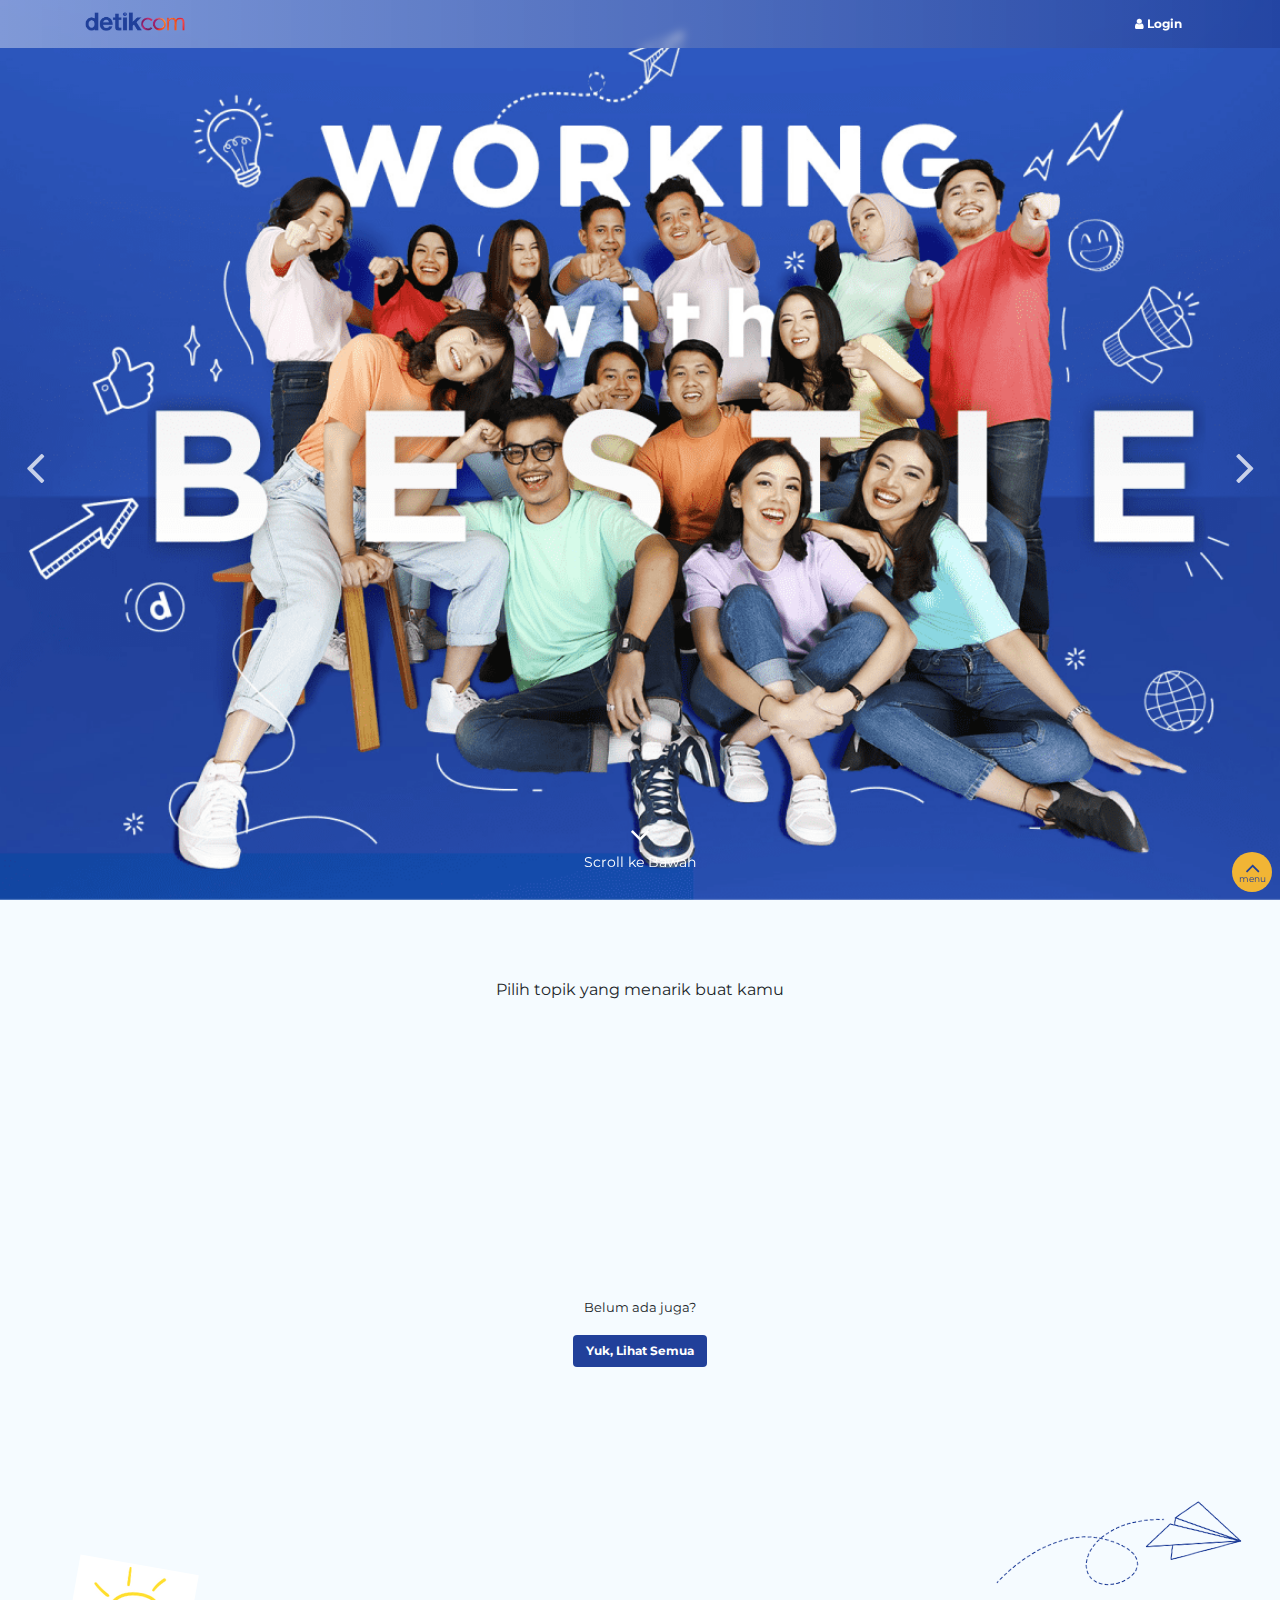
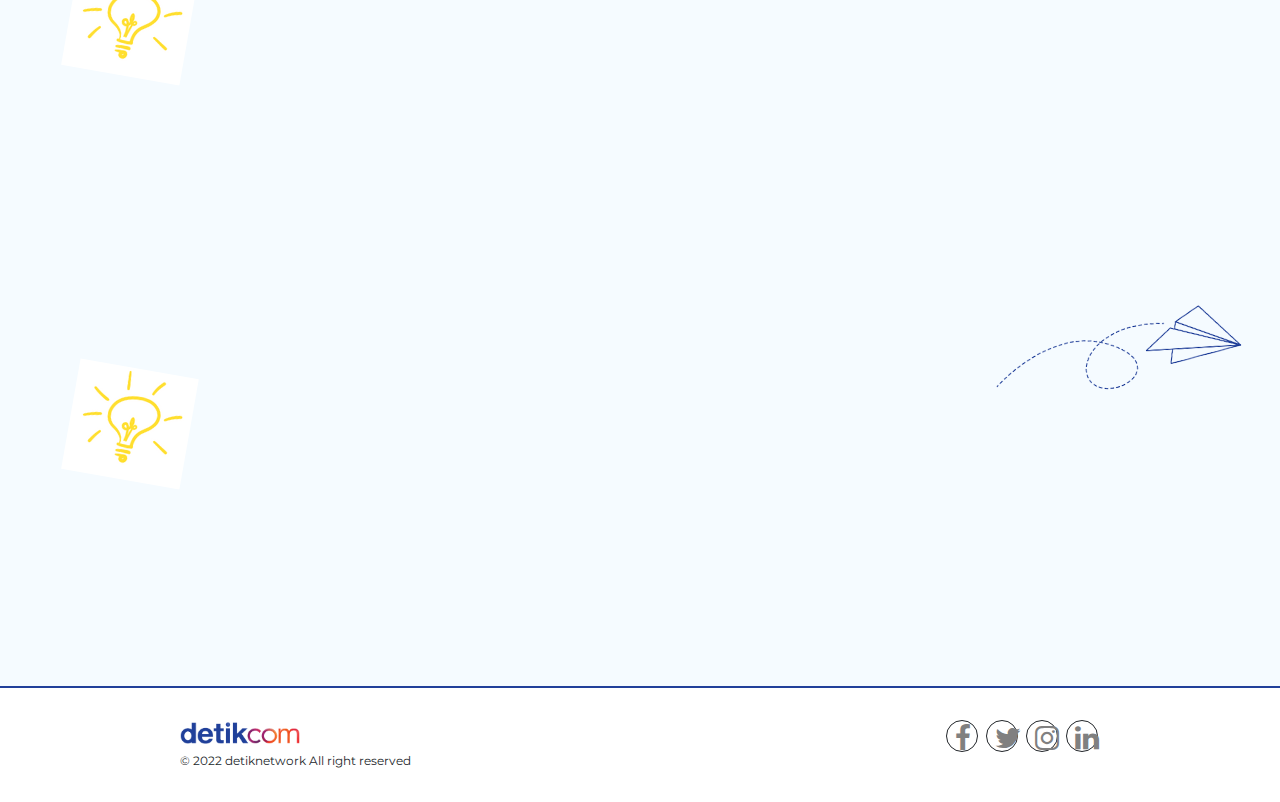
==== commit de6827d5: "fggfg" ====
--- a/index.html
+++ b/index.html
@@ -112,6 +112,7 @@
             <div class="container">
                 <div class="text-center">
                     <h2 data-aos="zoom-in"> e-learning detikcom</h2>
+                    <p>Pilih topik yang menarik buat kamu</p>
                 </div>
                 <div class="row">
                     <div class="col-md-10 offset-md-1">
@@ -124,7 +125,7 @@
                             </div>
                             <div class="row">
                                 <div class="col-md-3">
-                                    <div class="card icon-orange">
+                                    <div class="card icon-orange select-usp" id="one">
                                         Capitalize on low hanging fruit to identify a ballpark
                                         <div class="card__title">Business</div>
                                         <div>
@@ -136,7 +137,7 @@
                                     </div>
                                 </div>
                                 <div class="col-md-3">
-                                    <div class="card icon-red">
+                                    <div class="card icon-red select-usp" id="two">
                                         Capitalize on low hanging fruit to identify a ballpark
                                         <div class="card__title">Product</div>
                                         <div>
@@ -148,7 +149,7 @@
                                     </div>
                                 </div>
                                 <div class="col-md-3">
-                                    <div class="card icon-purple">
+                                    <div class="card icon-purple select-usp" id="three">
                                         Capitalize on low hanging fruit to identify a ballpark
                                         <div class="card__title">Corporate</div>
                                         <div>
@@ -160,7 +161,7 @@
                                     </div>
                                 </div>
                                 <div class="col-md-3">
-                                    <div class="card icon-blue">
+                                    <div class="card icon-blue select-usp" id="four">
                                         Capitalize on low hanging fruit to identify a ballpark
                                         <div class="card__title">Content</div>
                                         <div>
@@ -176,17 +177,36 @@
                         </div>
                     </div>
                 </div>
+                <div class="mx-auto text-center">
+                    <p><small>Belum ada juga?</small></p>
+                    <button class="btn btn-primary">Yuk, Lihat Semua</button>
+                </div>
                 
+                <!-- loading load more -->
+                <div id="loading" class="container">
+                    <div class="row">
+                        <div class="col-md-4">
+                            <span class="skeleton-box"></span>
+                        </div>
+                        <div class="col-md-4">
+                            <span class="skeleton-box"></span>
+                        </div>
+                        <div class="col-md-4">
+                            <span class="skeleton-box"></span>
+                        </div>
+                    </div>
+                </div>
+                <!-- loading load more -->
             </div>
         </section>
         <section class="video">
-            <div class="container">
+            <div class="container" id="show-one">
                 
                 <div class="text-center position-relative" data-aos="zoom-in">
                     <div class="help-bg">
                         <img src="img/pattern.png" alt="">
                     </div>
-                    <h2>Semua Course untuk mu</h2>
+                    <h2>Business</h2>
                 </div>
                 <!-- Latest video -->
                 <div class="row" hidden>
@@ -277,6 +297,95 @@
                                 </div>
                             </div>
 
+                          
+                        </div>
+                    </div>
+                </div>
+               
+
+                <!-- end all video -->
+            </div>
+
+            <div class="container" id="show-two">
+                
+                <div class="text-center position-relative" data-aos="zoom-in">
+                    <div class="help-bg">
+                        <img src="img/pattern.png" alt="">
+                    </div>
+                    <h2>Product</h2>
+                </div>
+                <!-- Latest video -->
+                <div class="row" hidden>
+                    <div class="col-md-10 offset-md-1">
+                        <div class="video__latest" data-aos="zoom-in">
+                            
+                            <div class="description">
+                                <div class="description__tag">Content</div>
+                                <div class="description__materi">Materi Content Digital Marketing di Era Milenial</div>
+                                <div class="my-1 float-right">
+                                    <a href="#">
+                                        <button class="btn btn-primary">Preview Course</button>
+                                    </a>
+                                </div>
+                            </div>
+                            <img src="img/hero/1.png" alt="">
+                        </div>
+                    </div>
+                </div>
+
+                <!-- all video -->
+                <div class="row position-relative">
+                    <div class="help-bg pesawat">
+                        <img src="img/plane.png" alt="">
+                    </div>
+
+                    <div class="help-bg lampu">
+                        <img src="img/lampu.png" alt="">
+                    </div>
+
+                    <div class="col-md-10 offset-md-1">
+                        <div class="row">
+                            
+                         
+        
+                            <div class="col-md-4" data-aos="zoom-in">
+                                <div class="card">
+                                    <div class="image">
+                                        <img src="img/hero/3.png" alt="">
+                                    </div>
+                                    <div class="content">
+                                        <div class="materi">Materi Content Digital Marketing di Era Milenial</div>
+                                        <div class="name">Nanang Supriyatna</div>
+                                        <div class="tag">Content</div>
+                                        <div>
+                                            <a href="#">
+                                                <div class="float-right"><button class="btn btn-link">Preview Course</button></div>
+                                            </a>
+                                        </div>
+                                    </div>
+                                    
+                                </div>
+                            </div>
+        
+                            <div class="col-md-4" data-aos="zoom-in">
+                                <div class="card">
+                                    <div class="image">
+                                        <img src="img/hero/4.png" alt="">
+                                    </div>
+                                    <div class="content">
+                                        <div class="materi">Materi Content Digital Marketing di Era Milenial</div>
+                                        <div class="name">Nanang Supriyatna</div>
+                                        <div class="tag">Content</div>
+                                        <div>
+                                            <a href="#">
+                                                <div class="float-right"><button class="btn btn-link">Preview Course</button></div>
+                                            </a>
+                                        </div>
+                                    </div>
+                                    
+                                </div>
+                            </div>
+
                             <div class="col-md-4" data-aos="zoom-in">
                                 <div class="card">
                                     <div class="image">
@@ -298,27 +407,16 @@
                         </div>
                     </div>
                 </div>
-                <div class="mx-auto text-center"><button class="btn btn-primary">Lihat Lebih</button></div>
-                
-                <!-- loading load more -->
-                <div id="loading" class="container">
-                    <div class="row">
-                        <div class="col-md-4">
-                            <span class="skeleton-box"></span>
-                        </div>
-                        <div class="col-md-4">
-                            <span class="skeleton-box"></span>
-                        </div>
-                        <div class="col-md-4">
-                            <span class="skeleton-box"></span>
-                        </div>
-                    </div>
-                </div>
-                <!-- loading load more -->
+               
 
                 <!-- end all video -->
             </div>
         </section>
+
+        <div class="scroll-totop">
+            <i class="fa fa-angle-up" aria-hidden="true"></i>
+            <div>menu</div>
+        </div>
 
         <footer>
             <div class="container">
--- a/sass/style.css
+++ b/sass/style.css
@@ -1 +1 @@
-﻿@import"https://fonts.googleapis.com/css2?family=Montserrat:wght@400;600;700&display=swap";main{overflow-x:hidden;font-family:"Montserrat";background:#f5fbff}main section{padding:32px 0;position:relative;z-index:3}main h2{font-size:32px;font-weight:600;margin:0 0 8px}main .hero{padding:0;position:relative;z-index:2;height:100vh}main .hero .scroll-todown{position:absolute;text-align:center;cursor:pointer;bottom:0;left:50%;transform:translate(-50%, -50%);color:#fff;font-size:14px}main .hero .scroll-todown i{font-size:32px}main .hero__banner{height:100vh}main .hero .image{width:100%;height:100vh}main .hero .image img{width:100%;height:100%;object-fit:cover}main .card{margin:16px 0;cursor:pointer;padding:16px;transition:.3s;border-color:transparent;box-shadow:0px 5px 31.5px 3.5px rgba(0,78,255,.05);border-radius:16px}main .card__title{font-weight:600;margin:16px 0;font-size:18px}main .card.icon-orange:hover{background:#fff7dc}main .card.icon-orange i{color:#f1b535}main .card.icon-orange .icon-flat{background:#fbeed3}main .card.icon-orange .icon-flat i{color:#f1b535}main .card.icon-red:hover{background:#ffe8ed}main .card.icon-red i{color:#f04e5b}main .card.icon-red .icon-flat{background:#fcd4d7}main .card.icon-red .icon-flat i{color:#f04e5b}main .card.icon-purple:hover{background:#decafd}main .card.icon-purple i{color:#6c70ed}main .card.icon-purple .icon-flat{background:#d2b5ff}main .card.icon-purple .icon-flat i{color:#6c70ed}main .card.icon-blue:hover{background:#e4f9ff}main .card.icon-blue i{color:#00c4ff}main .card.icon-blue .icon-flat{background:#c6f2ff}main .card.icon-blue .icon-flat i{color:#00c4ff}main .card .icon-flat{height:80px;width:80px;border-radius:90px;position:relative;float:right;transition:.3s;text-align:center}main .card .icon-flat i::before{font-size:45px;line-height:80px;margin:0}main .btn{font-size:12px;font-weight:700}main .btn-primary{background-color:#21409a;border-color:transparent}@keyframes spin{0%,100%{transform:rotate(0deg)}50%{transform:rotate(360deg)}}main .usp{position:relative}main .usp__animate{position:absolute;top:0;left:0;width:169px;height:auto;animation:spin 55s linear infinite}main .usp__animate.one{top:-32px;left:-32px}main .usp__animate.two{top:initial;animation:spin 45s linear infinite;left:initial;bottom:-32px;right:-32px;opacity:.4}main .usp__animate img{width:100%;height:100%}main .video{padding:46px 0 32px}@keyframes moveUp{0%,100%{top:0}50%{top:10px}}@keyframes moveRotate{0%,100%{transform:rotate(10deg)}50%{transform:rotate(15deg)}}main .video .help-bg{position:absolute;top:0px;animation:moveUp 1s linear infinite;left:0;width:80px;opacity:.4;transform:rotate(10deg);height:auto}main .video .help-bg.webinar{top:initial;left:initial;animation:moveRotate 1s linear infinite;right:0;bottom:0;opacity:1;width:128px}main .video .help-bg.lampu{width:120px;top:72px;opacity:1}main .video .help-bg.pesawat{left:initial;right:-64px;opacity:1;width:320px;animation:none;transform:rotate(-5deg)}main .video .help-bg img{width:100%;height:100%;object-fit:contain}@media screen and (max-width: 766px){main .video .help-bg{display:none}}main .video__latest{width:fit-content;height:420px;margin:0 auto;border-radius:16px;position:relative;overflow:hidden}main .video__latest .description{position:absolute;bottom:0;left:0;right:0;border-radius:0 0 16px 16px;height:120px;padding:8px 16px;background:linear-gradient(to bottom, rgba(0, 0, 0, 0.1), black)}main .video__latest .description__tag{display:inline;font-size:12px;background:rgba(0,0,0,.6);color:#fff;padding:4px;border-radius:4px}main .video__latest .description__materi{color:#fff;font-weight:700}main .video__latest img,main .video__latest video,main .video__latest iframe{width:100%;height:100%;border-radius:16px;object-fit:contain}@media screen and (max-width: 766px){main .video__latest img,main .video__latest video,main .video__latest iframe{object-fit:cover}}main .video .card{padding:0;margin:16px 0;overflow:hidden}main .video .card:hover .materi{color:#21409a}main .video .card:hover img{transform:scale(1.2)}main .video .card .content{padding:8px;transition:.3s;border-radius:0 0 16px 16px}main .video .card .content .materi{font-weight:600}main .video .card .content .name{font-size:12px;color:#444;margin:8px 0}main .video .card .content .tag{background:#fff4e4;color:#f90;display:inline;font-size:12px;padding:4px;border-radius:4px}main .video .card .content .btn{font-size:12px;font-weight:700}main .video .card .image{width:100%;height:170px;overflow:hidden}main .video .card .image img{width:100%;transition:.5s;height:100%;object-fit:cover;border-radius:16px 16px 0 0}main .btn-link{color:#002db3 !important}main .slick-next::before,main .slick-prev::before{font-size:52px;font-family:fontAwesome}main .slick-next{right:25px}main .slick-next::before{content:""}main .slick-prev{z-index:10;left:25px}main .slick-prev::before{content:""}.color-orange{color:#f1b535}.bg-orange{background:#f1b535}footer{background:#fff;padding:32px 0;border-top:2px solid #21409a}footer .sosmed{display:block}footer .sosmed a{color:#000}footer .sosmed__icon{display:inline-block;width:32px;height:32px;border:1px solid;text-align:center;margin:0 2px;padding:3px 0;border-radius:50%}footer .sosmed__icon:hover{border:1px solid #21409a}footer .sosmed__icon:hover a{color:#21409a}footer .copyright{font-size:12px;margin-top:8px}footer .logo-detik{width:120px;height:auto}footer .logo-detik img{width:100%;height:100%;object-fit:contain}#loading{position:relative;display:none;margin:0 15px}#loading .skeleton-box{display:inline-block;height:240px;width:100%;margin:10px 0;border-radius:16px;position:relative;overflow:hidden;background-color:#dddbdd}#loading .skeleton-box:after{position:absolute;top:0;right:0;bottom:0;left:0;transform:translateX(-100%);background-image:linear-gradient(90deg, rgba(255, 255, 255, 0) 0, rgba(255, 255, 255, 0.2) 20%, rgba(255, 255, 255, 0.5) 60%, rgba(255, 255, 255, 0));animation:shimmer 2s infinite;content:""}@keyframes shimmer{100%{transform:translateX(100%)}}.preloader{position:fixed;top:0;bottom:0;left:0;right:0;z-index:99999;background:rgba(255,255,255,.99)}.preloader .waiting{position:absolute;transform:translate(-50%, -50%);left:50%;top:50%}.preloader .animate{-webkit-animation-duration:1.5s;animation-duration:1.5s;-webkit-animation-fill-mode:both;animation-fill-mode:both;-webkit-animation-timing-function:linear;animation-timing-function:linear;animation-iteration-count:infinite;-webkit-animation-iteration-count:infinite;-webkit-animation-name:bounce;animation-name:bounce}@-webkit-keyframes bounce{0%,100%{-webkit-transform:translateX(0)}50%{-webkit-transform:translateX(-10px)}}@keyframes bounce{0%,100%{transform:translateX(0)}50%{transform:translateX(-10px)}}.preloader .bounce{-webkit-animation-name:bounce;animation-name:bounce}.bottom-copy{display:none}@media screen and (max-width: 766px){.bottom-copy{position:absolute;bottom:10%;left:24px;color:#fff;font-size:20px;display:block}}/*# sourceMappingURL=style.css.map */
+﻿@import"https://fonts.googleapis.com/css2?family=Montserrat:wght@400;600;700&display=swap";main{overflow-x:hidden;font-family:"Montserrat";background:#f5fbff}main section{padding:32px 0;position:relative;z-index:3}main h2{font-size:32px;font-weight:600;margin:0 0 8px}main .hero{padding:0;position:relative;z-index:2;height:100vh}main .hero .scroll-todown{position:absolute;text-align:center;cursor:pointer;bottom:0;left:50%;transform:translate(-50%, -50%);color:#fff;font-size:14px}main .hero .scroll-todown i{font-size:32px}main .hero__banner{height:100vh}main .hero .image{width:100%;height:100vh}main .hero .image img{width:100%;height:100%;object-fit:cover}main .card{margin:16px 0;cursor:pointer;padding:16px;transition:.3s;border-color:transparent;box-shadow:0px 5px 31.5px 3.5px rgba(0,78,255,.05);border-radius:16px}main .card__title{font-weight:600;margin:16px 0;font-size:18px}main .card.icon-orange:hover{background:#fff7dc}main .card.icon-orange i{color:#f1b535}main .card.icon-orange .icon-flat{background:#fbeed3}main .card.icon-orange .icon-flat i{color:#f1b535}main .card.icon-red:hover{background:#ffe8ed}main .card.icon-red i{color:#f04e5b}main .card.icon-red .icon-flat{background:#fcd4d7}main .card.icon-red .icon-flat i{color:#f04e5b}main .card.icon-purple:hover{background:#decafd}main .card.icon-purple i{color:#6c70ed}main .card.icon-purple .icon-flat{background:#d2b5ff}main .card.icon-purple .icon-flat i{color:#6c70ed}main .card.icon-blue:hover{background:#e4f9ff}main .card.icon-blue i{color:#00c4ff}main .card.icon-blue .icon-flat{background:#c6f2ff}main .card.icon-blue .icon-flat i{color:#00c4ff}main .card .icon-flat{height:80px;width:80px;border-radius:90px;position:relative;float:right;transition:.3s;text-align:center}main .card .icon-flat i::before{font-size:45px;line-height:80px;margin:0}main .scroll-totop{position:fixed;right:8px;bottom:8px;cursor:pointer;text-align:center;width:40px;z-index:99;height:40px;padding:3px;border-radius:50%;background:#f1b535;font-size:9px;color:#21409a}main .scroll-totop div{font-size:9px;position:relative;top:-8px}main .scroll-totop i{font-size:24px}main .btn{font-size:12px;font-weight:700}main .btn-primary{background-color:#21409a;border-color:transparent}@keyframes spin{0%,100%{transform:rotate(0deg)}50%{transform:rotate(360deg)}}main .usp{position:relative}main .usp__animate{position:absolute;top:0;left:0;width:169px;height:auto;animation:spin 55s linear infinite}main .usp__animate.one{top:-32px;left:-32px}main .usp__animate.two{top:initial;animation:spin 45s linear infinite;left:initial;bottom:-32px;right:-32px;opacity:.4}main .usp__animate img{width:100%;height:100%}main .video{padding:46px 0 32px}@keyframes moveUp{0%,100%{top:0}50%{top:10px}}@keyframes moveRotate{0%,100%{transform:rotate(10deg)}50%{transform:rotate(15deg)}}main .video .help-bg{position:absolute;top:0px;animation:moveUp 1s linear infinite;left:0;width:80px;opacity:.4;transform:rotate(10deg);height:auto}main .video .help-bg.webinar{top:initial;left:initial;animation:moveRotate 1s linear infinite;right:0;bottom:0;opacity:1;width:128px}main .video .help-bg.lampu{width:120px;top:72px;opacity:1}main .video .help-bg.pesawat{left:initial;right:-64px;opacity:1;width:320px;animation:none;transform:rotate(-5deg)}main .video .help-bg img{width:100%;height:100%;object-fit:contain}@media screen and (max-width: 766px){main .video .help-bg{display:none}}main .video__latest{width:fit-content;height:420px;margin:0 auto;border-radius:16px;position:relative;overflow:hidden}main .video__latest .description{position:absolute;bottom:0;left:0;right:0;border-radius:0 0 16px 16px;height:120px;padding:8px 16px;background:linear-gradient(to bottom, rgba(0, 0, 0, 0.1), black)}main .video__latest .description__tag{display:inline;font-size:12px;background:rgba(0,0,0,.6);color:#fff;padding:4px;border-radius:4px}main .video__latest .description__materi{color:#fff;font-weight:700}main .video__latest img,main .video__latest video,main .video__latest iframe{width:100%;height:100%;border-radius:16px;object-fit:contain}@media screen and (max-width: 766px){main .video__latest img,main .video__latest video,main .video__latest iframe{object-fit:cover}}main .video .card{padding:0;margin:16px 0;overflow:hidden}main .video .card:hover .materi{color:#21409a}main .video .card:hover img{transform:scale(1.2)}main .video .card .content{padding:8px;transition:.3s;border-radius:0 0 16px 16px}main .video .card .content .materi{font-weight:600}main .video .card .content .name{font-size:12px;color:#444;margin:8px 0}main .video .card .content .tag{background:#fff4e4;color:#f90;display:inline;font-size:12px;padding:4px;border-radius:4px}main .video .card .content .btn{font-size:12px;font-weight:700}main .video .card .image{width:100%;height:170px;overflow:hidden}main .video .card .image img{width:100%;transition:.5s;height:100%;object-fit:cover;border-radius:16px 16px 0 0}main .btn-link{color:#002db3 !important}main .slick-next::before,main .slick-prev::before{font-size:52px;font-family:fontAwesome}main .slick-next{right:25px}main .slick-next::before{content:""}main .slick-prev{z-index:10;left:25px}main .slick-prev::before{content:""}.color-orange{color:#f1b535}.bg-orange{background:#f1b535}footer{background:#fff;padding:32px 0;border-top:2px solid #21409a}footer .sosmed{display:block}footer .sosmed a{color:#000}footer .sosmed__icon{display:inline-block;width:32px;height:32px;border:1px solid;text-align:center;margin:0 2px;padding:3px 0;border-radius:50%}footer .sosmed__icon:hover{border:1px solid #21409a}footer .sosmed__icon:hover a{color:#21409a}footer .copyright{font-size:12px;margin-top:8px}footer .logo-detik{width:120px;height:auto}footer .logo-detik img{width:100%;height:100%;object-fit:contain}#loading{position:relative;display:none;margin:0 15px}#loading .skeleton-box{display:inline-block;height:240px;width:100%;margin:10px 0;border-radius:16px;position:relative;overflow:hidden;background-color:#dddbdd}#loading .skeleton-box:after{position:absolute;top:0;right:0;bottom:0;left:0;transform:translateX(-100%);background-image:linear-gradient(90deg, rgba(255, 255, 255, 0) 0, rgba(255, 255, 255, 0.2) 20%, rgba(255, 255, 255, 0.5) 60%, rgba(255, 255, 255, 0));animation:shimmer 2s infinite;content:""}@keyframes shimmer{100%{transform:translateX(100%)}}.preloader{position:fixed;top:0;bottom:0;left:0;right:0;z-index:99999;background:rgba(255,255,255,.99)}.preloader .waiting{position:absolute;transform:translate(-50%, -50%);left:50%;top:50%}.preloader .animate{-webkit-animation-duration:1.5s;animation-duration:1.5s;-webkit-animation-fill-mode:both;animation-fill-mode:both;-webkit-animation-timing-function:linear;animation-timing-function:linear;animation-iteration-count:infinite;-webkit-animation-iteration-count:infinite;-webkit-animation-name:bounce;animation-name:bounce}@-webkit-keyframes bounce{0%,100%{-webkit-transform:translateX(0)}50%{-webkit-transform:translateX(-10px)}}@keyframes bounce{0%,100%{transform:translateX(0)}50%{transform:translateX(-10px)}}.preloader .bounce{-webkit-animation-name:bounce;animation-name:bounce}.bottom-copy{display:none}@media screen and (max-width: 766px){.bottom-copy{position:absolute;bottom:10%;left:24px;color:#fff;font-size:20px;display:block}}/*# sourceMappingURL=style.css.map */
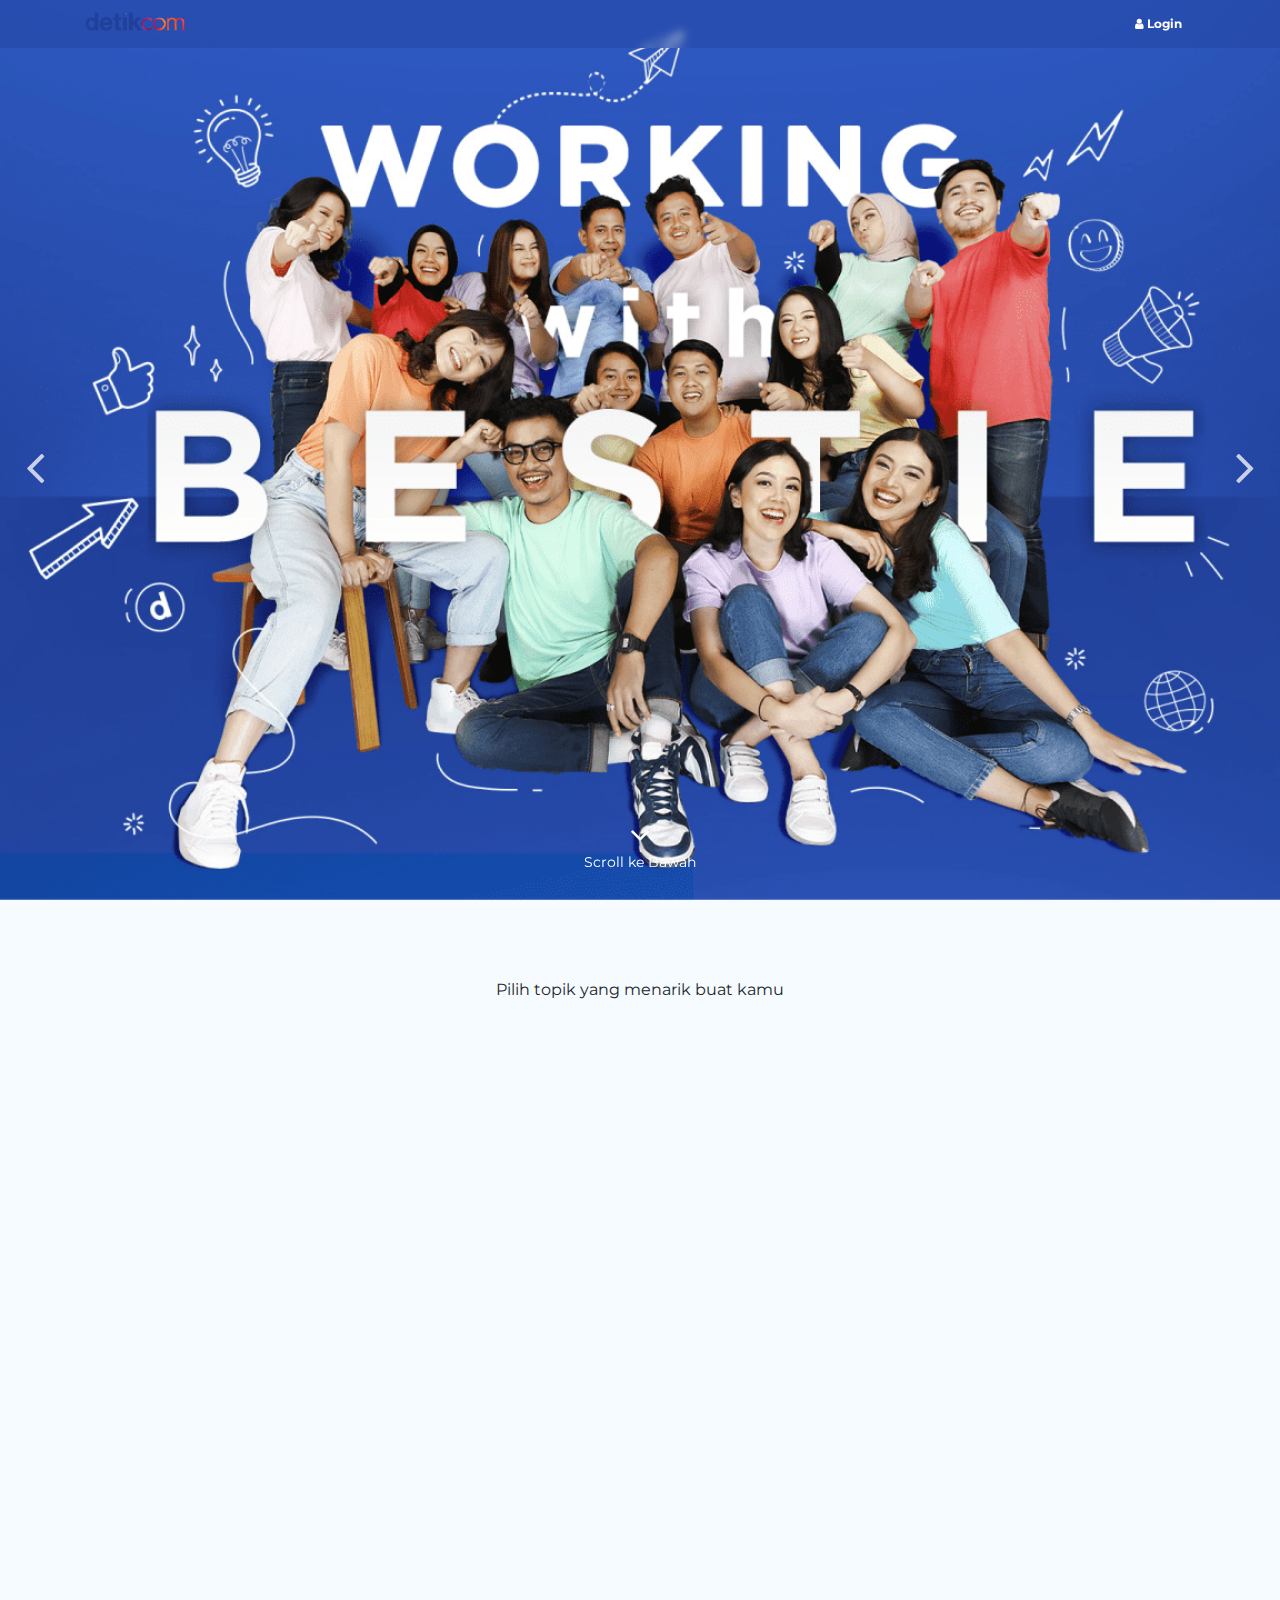
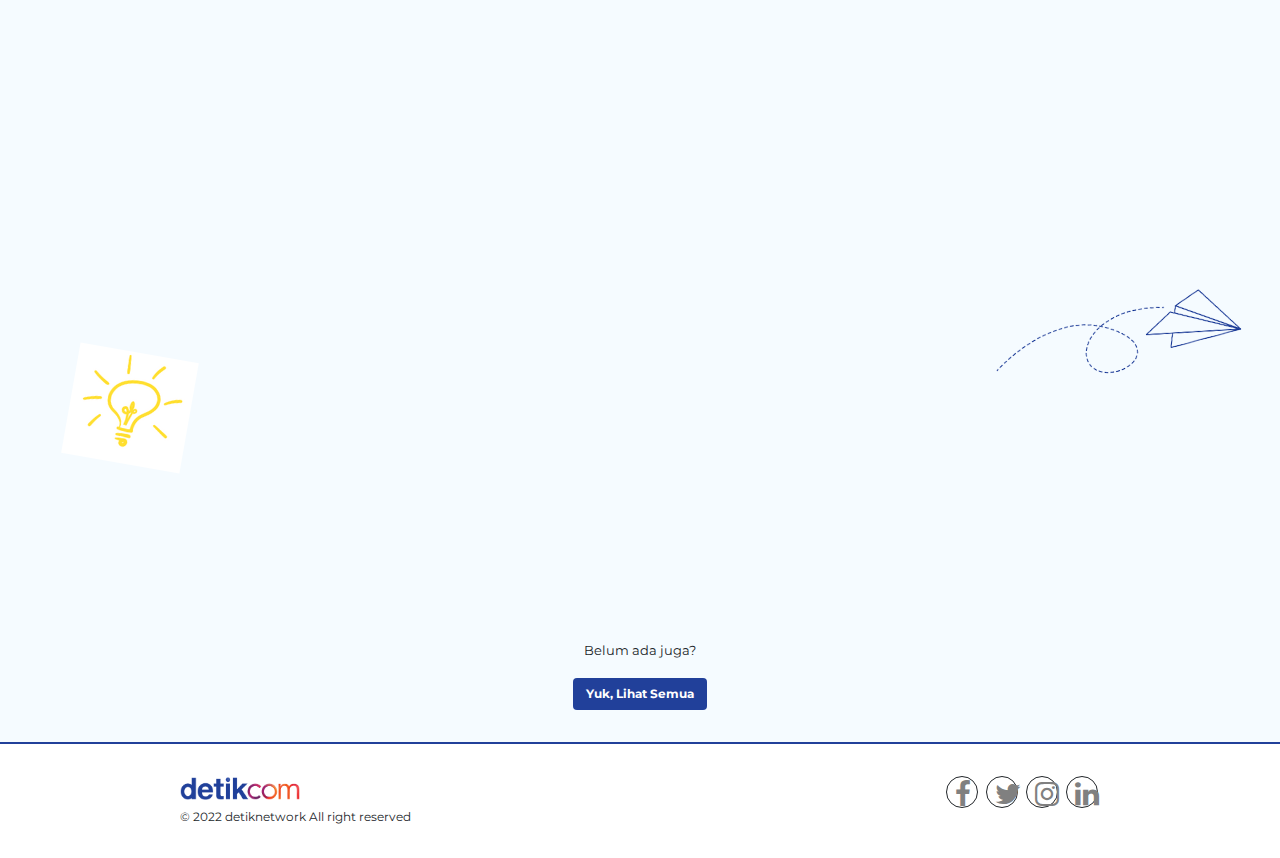
==== commit 54b8b5de: "update" ====
--- a/index.html
+++ b/index.html
@@ -42,8 +42,7 @@
                     <div class="bar"></div>
                 </button>
                 <div
-                    class="navbar-collapse collapse w-100 ml-auto d-flex
-                    align-items-center"
+                    class="navbar-collapse collapse w-100 ml-auto                     align-items-center"
                     id="navbarCollapse">
                     <ul class="navbar-nav w-100 justify-content-center initial_">
                     <!-- <li class="nav-item">
@@ -177,26 +176,7 @@
                         </div>
                     </div>
                 </div>
-                <div class="mx-auto text-center">
-                    <p><small>Belum ada juga?</small></p>
-                    <button class="btn btn-primary">Yuk, Lihat Semua</button>
-                </div>
-                
-                <!-- loading load more -->
-                <div id="loading" class="container">
-                    <div class="row">
-                        <div class="col-md-4">
-                            <span class="skeleton-box"></span>
-                        </div>
-                        <div class="col-md-4">
-                            <span class="skeleton-box"></span>
-                        </div>
-                        <div class="col-md-4">
-                            <span class="skeleton-box"></span>
-                        </div>
-                    </div>
-                </div>
-                <!-- loading load more -->
+               
             </div>
         </section>
         <section class="video">
@@ -206,10 +186,11 @@
                     <div class="help-bg">
                         <img src="img/pattern.png" alt="">
                     </div>
-                    <h2>Business</h2>
+                    <h2>Course</h2>
+                    <p>Pilih course yang kamu suka</p>
                 </div>
                 <!-- Latest video -->
-                <div class="row" hidden>
+                <div class="row">
                     <div class="col-md-10 offset-md-1">
                         <div class="video__latest" data-aos="zoom-in">
                             
@@ -306,117 +287,33 @@
                 <!-- end all video -->
             </div>
 
-            <div class="container" id="show-two">
-                
-                <div class="text-center position-relative" data-aos="zoom-in">
-                    <div class="help-bg">
-                        <img src="img/pattern.png" alt="">
-                    </div>
-                    <h2>Product</h2>
-                </div>
-                <!-- Latest video -->
-                <div class="row" hidden>
-                    <div class="col-md-10 offset-md-1">
-                        <div class="video__latest" data-aos="zoom-in">
-                            
-                            <div class="description">
-                                <div class="description__tag">Content</div>
-                                <div class="description__materi">Materi Content Digital Marketing di Era Milenial</div>
-                                <div class="my-1 float-right">
-                                    <a href="#">
-                                        <button class="btn btn-primary">Preview Course</button>
-                                    </a>
-                                </div>
-                            </div>
-                            <img src="img/hero/1.png" alt="">
-                        </div>
-                    </div>
-                </div>
-
-                <!-- all video -->
-                <div class="row position-relative">
-                    <div class="help-bg pesawat">
-                        <img src="img/plane.png" alt="">
-                    </div>
-
-                    <div class="help-bg lampu">
-                        <img src="img/lampu.png" alt="">
-                    </div>
-
-                    <div class="col-md-10 offset-md-1">
-                        <div class="row">
-                            
-                         
-        
-                            <div class="col-md-4" data-aos="zoom-in">
-                                <div class="card">
-                                    <div class="image">
-                                        <img src="img/hero/3.png" alt="">
-                                    </div>
-                                    <div class="content">
-                                        <div class="materi">Materi Content Digital Marketing di Era Milenial</div>
-                                        <div class="name">Nanang Supriyatna</div>
-                                        <div class="tag">Content</div>
-                                        <div>
-                                            <a href="#">
-                                                <div class="float-right"><button class="btn btn-link">Preview Course</button></div>
-                                            </a>
-                                        </div>
-                                    </div>
-                                    
-                                </div>
-                            </div>
-        
-                            <div class="col-md-4" data-aos="zoom-in">
-                                <div class="card">
-                                    <div class="image">
-                                        <img src="img/hero/4.png" alt="">
-                                    </div>
-                                    <div class="content">
-                                        <div class="materi">Materi Content Digital Marketing di Era Milenial</div>
-                                        <div class="name">Nanang Supriyatna</div>
-                                        <div class="tag">Content</div>
-                                        <div>
-                                            <a href="#">
-                                                <div class="float-right"><button class="btn btn-link">Preview Course</button></div>
-                                            </a>
-                                        </div>
-                                    </div>
-                                    
-                                </div>
-                            </div>
-
-                            <div class="col-md-4" data-aos="zoom-in">
-                                <div class="card">
-                                    <div class="image">
-                                        <img src="img/hero/5.png" alt="">
-                                    </div>
-                                    <div class="content">
-                                        <div class="materi">Materi Content Digital Marketing di Era Milenial</div>
-                                        <div class="name">Nanang Supriyatna</div>
-                                        <div class="tag">Content</div>
-                                        <div>
-                                            <a href="#">
-                                                <div class="float-right"><button class="btn btn-link">Preview Course</button></div>
-                                            </a>
-                                        </div>
-                                    </div>
-                                    
-                                </div>
-                            </div>
-                        </div>
-                    </div>
-                </div>
-               
-
-                <!-- end all video -->
-            </div>
+            <div class="mx-auto text-center">
+                <p><small>Belum ada juga?</small></p>
+                <button class="btn btn-primary">Yuk, Lihat Semua</button>
+            </div>
+            
+            <!-- loading load more -->
+            <div id="loading" class="container">
+                <div class="row">
+                    <div class="col-md-4">
+                        <span class="skeleton-box"></span>
+                    </div>
+                    <div class="col-md-4">
+                        <span class="skeleton-box"></span>
+                    </div>
+                    <div class="col-md-4">
+                        <span class="skeleton-box"></span>
+                    </div>
+                </div>
+            </div>
+            <!-- loading load more -->
+            
         </section>
 
-        <div class="scroll-totop">
+        <!-- <div class="scroll-totop">
             <i class="fa fa-angle-up" aria-hidden="true"></i>
             <div>menu</div>
-        </div>
+        </div> -->
 
         <footer>
             <div class="container">
@@ -462,6 +359,7 @@
         </footer>
     </main>
     <script src="js/jquery-3.5.1.min.js"></script>
+    <script src="js/bootstrap.bundle.min.js"></script>
     <script src="js/slick.min.js"></script>
     <script src="js/aos.js"></script>
     <script src="js/app.js"></script>
--- a/sass/header.css
+++ b/sass/header.css
@@ -1 +1 @@
-.bg-black{background:rgba(255,255,255,.7) !important;transition:.3s;box-shadow:0 10px 20px rgba(0,0,0,.2);backdrop-filter:blur(8px)}@media screen and (max-width: 766px){.bg-black{backdrop-filter:initial;background:#fff !important}}.d-flex{display:flex}@media screen and (max-width: 766px){.align-items-center{align-items:initial !important}}header .navbar-light .nav-link.active{color:#00bfff !important;font-weight:bold}@media screen and (max-width: 766px){header .navbar-light .nav-link.active{color:#00bfff !important}}header .navbar-light .navbar-nav .nav-link{color:#fff}header .navbar-light .navbar-nav .nav-link:hover{color:#00bfff}@media screen and (max-width: 766px){header .navbar-light .navbar-nav .nav-link{color:#fff;font-size:1.45rem}}.navbar-dark i{color:#000}@media screen and (max-width: 766px){.navbar-collapse{background:rgba(0,0,0,.8) !important;backdrop-filter:blur(12px)}}@media screen and (max-width: 766px){.sosmed{margin-bottom:8px}}.sosmed i{font-size:28px;margin:0 8px;color:gray;transition:.3s}@media screen and (max-width: 766px){.sosmed i{float:left}}.sosmed .fa-facebook-square:hover{color:#4267b2}.sosmed .fa-instagram:hover{color:#fb3958}.sosmed .fa-whatsapp:hover{color:#25d366}.logo-header{position:absolute}.navbar-brand{position:fixed;width:100px;overflow:hidden;height:auto;top:0}@media screen and (max-width: 766px){.navbar-brand{width:78px;right:0}}header{position:fixed;right:0;left:0;top:0;z-index:999}header .form-control{background-color:transparent;border-bottom:1px solid #fff}header .form-control:focus{background-color:transparent;color:#fff}header .btn-search{background-color:orange;color:#fff;font-size:14px}header .btn-search:focus,header .btn-search:hover{color:#fff}.btn-third{color:#fff !important}.bg-blur{position:absolute;width:100%;height:100%;z-index:-1;background:linear-gradient(to right, rgba(255, 255, 255, 0.4), rgba(33, 64, 154, 0.7));backdrop-filter:blur(4px)}@media screen and (max-width: 766px){.bg-blur{top:0}}.navbar-collapse{top:86px}.ismobile{display:none !important}@media screen and (max-width: 766px){.ismobile{display:block !important}}.isdekstop{display:block !important}@media screen and (max-width: 766px){.isdekstop{display:none !important}}.bg-dark{background-color:transparent !important}@media screen and (max-width: 766px){.bg-dark{background:transparent}}.bg-scroll{background:rgba(0,0,0,.3);transition:.5s}.disable-flag{filter:grayscale(100%)}.flag{width:30px;height:30px;margin:0 8px;border-radius:50%;box-shadow:0 3px 6px #bbb}.flag img{width:100%;border-radius:50%;height:100%;object-fit:cover}.test{background:#000;position:absolute;top:50px;z-index:999;bottom:0}@media(max-width: 776px){.navbar-nav{margin-bottom:16px}.navbar-collapse{position:fixed;z-index:9999;top:50px;left:0;padding-left:15px;padding-right:15px;padding-bottom:15px;width:100%;height:100%;top:56px}.navbar-collapse.collapsing{left:-100%;transition:height 0s ease}.navbar-collapse.show{left:0;transition:left 300ms ease-in-out}.navbar-toggler.collapsed~.navbar-collapse{transition:left 500ms ease-in-out}}.logo{width:100px;height:auto;margin-right:16px}@media screen and (max-width: 766px){.logo.bottom{margin-right:auto;margin:0 auto;display:block}}.logo img{width:100%;height:100%;object-fit:contain}.w-top{width:240px}.pointer.search i{color:#4a4a4a !important;cursor:pointer;transition:.3s}.pointer.search i:hover{color:#000 !important}.search-wrap{position:fixed;left:0;right:0;top:0;bottom:0;z-index:9999;background:rgba(255,255,255,.8);backdrop-filter:blur(8px);display:none}.search-wrap .size{position:absolute;z-index:99999;width:60%;transform:translate(-50%, -50%);top:50%;left:50%}@media screen and (max-width: 766px){.search-wrap .size{width:90%}}.search-wrap .size .form-control-search{padding:0 72px 0 24px;font-size:40px;font-family:"Avenir";box-shadow:none;border:1px solid #4a4a4a}@media screen and (max-width: 766px){.search-wrap .size .form-control-search{font-size:32px;padding:0 60px 0 16px}}.search-wrap .search-click{position:absolute;right:16px;top:8px;font-size:40px;cursor:pointer}@media screen and (max-width: 766px){.search-wrap .search-click{top:0}}.search-wrap .close-click{position:absolute;right:48px;top:16px;font-size:40px;cursor:pointer}@media screen and (max-width: 766px){.search-wrap .close-click{right:16px}}.mobile-search.ismobile{position:absolute;right:13%}@media screen and (max-width: 766px){header .initial_{justify-content:initial !important;padding:24px}}/*# sourceMappingURL=header.css.map */
+.bg-black{background:rgba(255,255,255,.7) !important;transition:.3s;box-shadow:0 10px 20px rgba(0,0,0,.2);backdrop-filter:blur(8px)}@media screen and (max-width: 766px){.bg-black{backdrop-filter:initial;background:#fff !important}}.d-flex{display:flex}@media screen and (max-width: 766px){.align-items-center{align-items:initial !important}}header .navbar-light .nav-link.active{color:#00bfff !important;font-weight:bold}@media screen and (max-width: 766px){header .navbar-light .nav-link.active{color:#00bfff !important}}header .navbar-light .navbar-nav .nav-link{color:#fff}header .navbar-light .navbar-nav .nav-link:hover{color:#00bfff}@media screen and (max-width: 766px){header .navbar-light .navbar-nav .nav-link{color:#fff;font-size:1.45rem}}.navbar-dark i{color:#000}@media screen and (max-width: 766px){.navbar-collapse{background:rgba(0,0,0,.9) !important;backdrop-filter:blur(12px)}}@media screen and (max-width: 766px){.sosmed{margin-bottom:8px}}.sosmed i{font-size:28px;margin:0 8px;color:gray;transition:.3s}@media screen and (max-width: 766px){.sosmed i{float:left}}.sosmed .fa-facebook-square:hover{color:#4267b2}.sosmed .fa-instagram:hover{color:#fb3958}.sosmed .fa-whatsapp:hover{color:#25d366}.logo-header{position:absolute}.navbar-brand{position:fixed;width:100px;overflow:hidden;height:auto;top:0}@media screen and (max-width: 766px){.navbar-brand{width:78px;right:0}}header{position:fixed;right:0;left:0;top:0;z-index:999}header .form-control{background-color:transparent;border-bottom:1px solid #fff}header .form-control:focus{background-color:transparent;color:#fff}header .btn-search{background-color:orange;color:#fff;font-size:14px}header .btn-search:focus,header .btn-search:hover{color:#fff}.btn-third{color:#fff !important}.bg-blur{position:absolute;width:100%;height:100%;z-index:-1;background:rgba(33,64,154,.4);backdrop-filter:blur(4px)}@media screen and (max-width: 766px){.bg-blur{top:0}}.navbar-collapse{top:86px}.ismobile{display:none !important}@media screen and (max-width: 766px){.ismobile{display:block !important}}.isdekstop{display:block !important}@media screen and (max-width: 766px){.isdekstop{display:none !important}}.bg-dark{background-color:transparent !important}@media screen and (max-width: 766px){.bg-dark{background:transparent}}.bg-scroll{background:rgba(0,0,0,.3);transition:.5s}.disable-flag{filter:grayscale(100%)}.flag{width:30px;height:30px;margin:0 8px;border-radius:50%;box-shadow:0 3px 6px #bbb}.flag img{width:100%;border-radius:50%;height:100%;object-fit:cover}.test{background:#000;position:absolute;top:50px;z-index:999;bottom:0}@media(max-width: 776px){.navbar-nav{margin-bottom:16px}.navbar-collapse{position:fixed;z-index:9999;top:50px;left:0;padding-left:15px;padding-right:15px;padding-bottom:15px;width:100%;height:100%;top:56px}.navbar-collapse.collapsing{left:-100%;transition:height 0s ease}.navbar-collapse.show{left:0;transition:left 300ms ease-in-out}.navbar-toggler.collapsed~.navbar-collapse{transition:left 500ms ease-in-out}}.logo{width:100px;height:auto;margin-right:16px}@media screen and (max-width: 766px){.logo.bottom{margin-right:auto;margin:0 auto;display:block}}.logo img{width:100%;height:100%;object-fit:contain}.w-top{width:240px}@media screen and (max-width: 766px){.w-top{width:auto}}.pointer.search i{color:#4a4a4a !important;cursor:pointer;transition:.3s}.pointer.search i:hover{color:#000 !important}.search-wrap{position:fixed;left:0;right:0;top:0;bottom:0;z-index:9999;background:rgba(255,255,255,.8);backdrop-filter:blur(8px);display:none}.search-wrap .size{position:absolute;z-index:99999;width:60%;transform:translate(-50%, -50%);top:50%;left:50%}@media screen and (max-width: 766px){.search-wrap .size{width:90%}}.search-wrap .size .form-control-search{padding:0 72px 0 24px;font-size:40px;font-family:"Avenir";box-shadow:none;border:1px solid #4a4a4a}@media screen and (max-width: 766px){.search-wrap .size .form-control-search{font-size:32px;padding:0 60px 0 16px}}.search-wrap .search-click{position:absolute;right:16px;top:8px;font-size:40px;cursor:pointer}@media screen and (max-width: 766px){.search-wrap .search-click{top:0}}.search-wrap .close-click{position:absolute;right:48px;top:16px;font-size:40px;cursor:pointer}@media screen and (max-width: 766px){.search-wrap .close-click{right:16px}}.mobile-search.ismobile{position:absolute;right:13%}@media screen and (max-width: 766px){header .initial_{justify-content:initial !important;padding:24px}}/*# sourceMappingURL=header.css.map */
--- a/sass/style.css
+++ b/sass/style.css
@@ -1 +1 @@
-﻿@import"https://fonts.googleapis.com/css2?family=Montserrat:wght@400;600;700&display=swap";main{overflow-x:hidden;font-family:"Montserrat";background:#f5fbff}main section{padding:32px 0;position:relative;z-index:3}main h2{font-size:32px;font-weight:600;margin:0 0 8px}main .hero{padding:0;position:relative;z-index:2;height:100vh}main .hero .scroll-todown{position:absolute;text-align:center;cursor:pointer;bottom:0;left:50%;transform:translate(-50%, -50%);color:#fff;font-size:14px}main .hero .scroll-todown i{font-size:32px}main .hero__banner{height:100vh}main .hero .image{width:100%;height:100vh}main .hero .image img{width:100%;height:100%;object-fit:cover}main .card{margin:16px 0;cursor:pointer;padding:16px;transition:.3s;border-color:transparent;box-shadow:0px 5px 31.5px 3.5px rgba(0,78,255,.05);border-radius:16px}main .card__title{font-weight:600;margin:16px 0;font-size:18px}main .card.icon-orange:hover{background:#fff7dc}main .card.icon-orange i{color:#f1b535}main .card.icon-orange .icon-flat{background:#fbeed3}main .card.icon-orange .icon-flat i{color:#f1b535}main .card.icon-red:hover{background:#ffe8ed}main .card.icon-red i{color:#f04e5b}main .card.icon-red .icon-flat{background:#fcd4d7}main .card.icon-red .icon-flat i{color:#f04e5b}main .card.icon-purple:hover{background:#decafd}main .card.icon-purple i{color:#6c70ed}main .card.icon-purple .icon-flat{background:#d2b5ff}main .card.icon-purple .icon-flat i{color:#6c70ed}main .card.icon-blue:hover{background:#e4f9ff}main .card.icon-blue i{color:#00c4ff}main .card.icon-blue .icon-flat{background:#c6f2ff}main .card.icon-blue .icon-flat i{color:#00c4ff}main .card .icon-flat{height:80px;width:80px;border-radius:90px;position:relative;float:right;transition:.3s;text-align:center}main .card .icon-flat i::before{font-size:45px;line-height:80px;margin:0}main .scroll-totop{position:fixed;right:8px;bottom:8px;cursor:pointer;text-align:center;width:40px;z-index:99;height:40px;padding:3px;border-radius:50%;background:#f1b535;font-size:9px;color:#21409a}main .scroll-totop div{font-size:9px;position:relative;top:-8px}main .scroll-totop i{font-size:24px}main .btn{font-size:12px;font-weight:700}main .btn-primary{background-color:#21409a;border-color:transparent}@keyframes spin{0%,100%{transform:rotate(0deg)}50%{transform:rotate(360deg)}}main .usp{position:relative}main .usp__animate{position:absolute;top:0;left:0;width:169px;height:auto;animation:spin 55s linear infinite}main .usp__animate.one{top:-32px;left:-32px}main .usp__animate.two{top:initial;animation:spin 45s linear infinite;left:initial;bottom:-32px;right:-32px;opacity:.4}main .usp__animate img{width:100%;height:100%}main .video{padding:46px 0 32px}@keyframes moveUp{0%,100%{top:0}50%{top:10px}}@keyframes moveRotate{0%,100%{transform:rotate(10deg)}50%{transform:rotate(15deg)}}main .video .help-bg{position:absolute;top:0px;animation:moveUp 1s linear infinite;left:0;width:80px;opacity:.4;transform:rotate(10deg);height:auto}main .video .help-bg.webinar{top:initial;left:initial;animation:moveRotate 1s linear infinite;right:0;bottom:0;opacity:1;width:128px}main .video .help-bg.lampu{width:120px;top:72px;opacity:1}main .video .help-bg.pesawat{left:initial;right:-64px;opacity:1;width:320px;animation:none;transform:rotate(-5deg)}main .video .help-bg img{width:100%;height:100%;object-fit:contain}@media screen and (max-width: 766px){main .video .help-bg{display:none}}main .video__latest{width:fit-content;height:420px;margin:0 auto;border-radius:16px;position:relative;overflow:hidden}main .video__latest .description{position:absolute;bottom:0;left:0;right:0;border-radius:0 0 16px 16px;height:120px;padding:8px 16px;background:linear-gradient(to bottom, rgba(0, 0, 0, 0.1), black)}main .video__latest .description__tag{display:inline;font-size:12px;background:rgba(0,0,0,.6);color:#fff;padding:4px;border-radius:4px}main .video__latest .description__materi{color:#fff;font-weight:700}main .video__latest img,main .video__latest video,main .video__latest iframe{width:100%;height:100%;border-radius:16px;object-fit:contain}@media screen and (max-width: 766px){main .video__latest img,main .video__latest video,main .video__latest iframe{object-fit:cover}}main .video .card{padding:0;margin:16px 0;overflow:hidden}main .video .card:hover .materi{color:#21409a}main .video .card:hover img{transform:scale(1.2)}main .video .card .content{padding:8px;transition:.3s;border-radius:0 0 16px 16px}main .video .card .content .materi{font-weight:600}main .video .card .content .name{font-size:12px;color:#444;margin:8px 0}main .video .card .content .tag{background:#fff4e4;color:#f90;display:inline;font-size:12px;padding:4px;border-radius:4px}main .video .card .content .btn{font-size:12px;font-weight:700}main .video .card .image{width:100%;height:170px;overflow:hidden}main .video .card .image img{width:100%;transition:.5s;height:100%;object-fit:cover;border-radius:16px 16px 0 0}main .btn-link{color:#002db3 !important}main .slick-next::before,main .slick-prev::before{font-size:52px;font-family:fontAwesome}main .slick-next{right:25px}main .slick-next::before{content:""}main .slick-prev{z-index:10;left:25px}main .slick-prev::before{content:""}.color-orange{color:#f1b535}.bg-orange{background:#f1b535}footer{background:#fff;padding:32px 0;border-top:2px solid #21409a}footer .sosmed{display:block}footer .sosmed a{color:#000}footer .sosmed__icon{display:inline-block;width:32px;height:32px;border:1px solid;text-align:center;margin:0 2px;padding:3px 0;border-radius:50%}footer .sosmed__icon:hover{border:1px solid #21409a}footer .sosmed__icon:hover a{color:#21409a}footer .copyright{font-size:12px;margin-top:8px}footer .logo-detik{width:120px;height:auto}footer .logo-detik img{width:100%;height:100%;object-fit:contain}#loading{position:relative;display:none;margin:0 15px}#loading .skeleton-box{display:inline-block;height:240px;width:100%;margin:10px 0;border-radius:16px;position:relative;overflow:hidden;background-color:#dddbdd}#loading .skeleton-box:after{position:absolute;top:0;right:0;bottom:0;left:0;transform:translateX(-100%);background-image:linear-gradient(90deg, rgba(255, 255, 255, 0) 0, rgba(255, 255, 255, 0.2) 20%, rgba(255, 255, 255, 0.5) 60%, rgba(255, 255, 255, 0));animation:shimmer 2s infinite;content:""}@keyframes shimmer{100%{transform:translateX(100%)}}.preloader{position:fixed;top:0;bottom:0;left:0;right:0;z-index:99999;background:rgba(255,255,255,.99)}.preloader .waiting{position:absolute;transform:translate(-50%, -50%);left:50%;top:50%}.preloader .animate{-webkit-animation-duration:1.5s;animation-duration:1.5s;-webkit-animation-fill-mode:both;animation-fill-mode:both;-webkit-animation-timing-function:linear;animation-timing-function:linear;animation-iteration-count:infinite;-webkit-animation-iteration-count:infinite;-webkit-animation-name:bounce;animation-name:bounce}@-webkit-keyframes bounce{0%,100%{-webkit-transform:translateX(0)}50%{-webkit-transform:translateX(-10px)}}@keyframes bounce{0%,100%{transform:translateX(0)}50%{transform:translateX(-10px)}}.preloader .bounce{-webkit-animation-name:bounce;animation-name:bounce}.bottom-copy{display:none}@media screen and (max-width: 766px){.bottom-copy{position:absolute;bottom:10%;left:24px;color:#fff;font-size:20px;display:block}}/*# sourceMappingURL=style.css.map */
+﻿@import"https://fonts.googleapis.com/css2?family=Montserrat:wght@400;600;700&display=swap";main{overflow-x:hidden;font-family:"Montserrat";background:#f5fbff}main section{padding:32px 0;position:relative;z-index:3}main h2{font-size:32px;font-weight:600;margin:0 0 8px}main .bar{width:30px;height:2px;margin-bottom:8px;background-color:#fff}main .hero{padding:0;position:relative;z-index:2;height:100vh}@media screen and (max-width: 766px){main .hero{height:65vh}}main .hero .scroll-todown{position:absolute;text-align:center;cursor:pointer;bottom:0;left:50%;transform:translate(-50%, -50%);color:#fff;font-size:14px}main .hero .scroll-todown i{font-size:32px}main .hero__banner{height:100vh}main .hero .image{width:100%;height:100vh}@media screen and (max-width: 766px){main .hero .image{height:65vh}}main .hero .image img{width:100%;height:100%;object-fit:cover}main .card{margin:16px 0;cursor:pointer;padding:16px;transition:.3s;border-color:transparent;box-shadow:0px 5px 31.5px 3.5px rgba(0,78,255,.05);border-radius:16px}main .card__title{font-weight:600;margin:16px 0;font-size:18px}main .card.icon-orange:hover{background:#fff7dc}main .card.icon-orange i{color:#f1b535}main .card.icon-orange .icon-flat{background:#fbeed3}main .card.icon-orange .icon-flat i{color:#f1b535}main .card.icon-red:hover{background:#ffe8ed}main .card.icon-red i{color:#f04e5b}main .card.icon-red .icon-flat{background:#fcd4d7}main .card.icon-red .icon-flat i{color:#f04e5b}main .card.icon-purple:hover{background:#decafd}main .card.icon-purple i{color:#6c70ed}main .card.icon-purple .icon-flat{background:#d2b5ff}main .card.icon-purple .icon-flat i{color:#6c70ed}main .card.icon-blue:hover{background:#e4f9ff}main .card.icon-blue i{color:#00c4ff}main .card.icon-blue .icon-flat{background:#c6f2ff}main .card.icon-blue .icon-flat i{color:#00c4ff}main .card .icon-flat{height:80px;width:80px;border-radius:90px;position:relative;float:right;transition:.3s;text-align:center}main .card .icon-flat i::before{font-size:45px;line-height:80px;margin:0}main .scroll-totop{position:fixed;right:8px;bottom:8px;cursor:pointer;text-align:center;width:40px;z-index:99;height:40px;padding:3px;border-radius:50%;background:#f1b535;font-size:9px;color:#21409a}main .scroll-totop div{font-size:9px;position:relative;top:-8px}main .scroll-totop i{font-size:24px}main .btn{font-size:12px;font-weight:700}@media screen and (max-width: 766px){main .btn-third{font-size:24px}}main .btn-primary{background-color:#21409a;border-color:transparent}@keyframes spin{0%,100%{transform:rotate(0deg)}50%{transform:rotate(360deg)}}main .usp{position:relative}main .usp__animate{position:absolute;top:0;left:0;width:169px;height:auto;animation:spin 55s linear infinite}main .usp__animate.one{top:-32px;left:-32px}main .usp__animate.two{top:initial;animation:spin 45s linear infinite;left:initial;bottom:-32px;right:-32px;opacity:.4}main .usp__animate img{width:100%;height:100%}main .video{padding:46px 0 32px}@keyframes moveUp{0%,100%{top:0}50%{top:10px}}@keyframes moveRotate{0%,100%{transform:rotate(10deg)}50%{transform:rotate(15deg)}}main .video .help-bg{position:absolute;top:0px;animation:moveUp 1s linear infinite;left:0;width:80px;opacity:.4;transform:rotate(10deg);height:auto}main .video .help-bg.webinar{top:initial;left:initial;animation:moveRotate 1s linear infinite;right:0;bottom:0;opacity:1;width:128px}main .video .help-bg.lampu{width:120px;top:72px;opacity:1}main .video .help-bg.pesawat{left:initial;right:-64px;opacity:1;width:320px;animation:none;transform:rotate(-5deg)}main .video .help-bg img{width:100%;height:100%;object-fit:contain}@media screen and (max-width: 766px){main .video .help-bg{display:none}}main .video__latest{width:fit-content;height:420px;margin:0 auto;border-radius:16px;position:relative;overflow:hidden}main .video__latest .description{position:absolute;bottom:0;left:0;right:0;border-radius:0 0 16px 16px;height:120px;padding:8px 16px;background:linear-gradient(to bottom, rgba(0, 0, 0, 0.1), black)}main .video__latest .description__tag{display:inline;font-size:12px;background:rgba(0,0,0,.6);color:#fff;padding:4px;border-radius:4px}main .video__latest .description__materi{color:#fff;font-weight:700}main .video__latest img,main .video__latest video,main .video__latest iframe{width:100%;height:100%;border-radius:16px;object-fit:contain}@media screen and (max-width: 766px){main .video__latest img,main .video__latest video,main .video__latest iframe{object-fit:cover}}main .video .card{padding:0;margin:16px 0;overflow:hidden}main .video .card:hover .materi{color:#21409a}main .video .card:hover img{transform:scale(1.2)}main .video .card .content{padding:8px;transition:.3s;border-radius:0 0 16px 16px}main .video .card .content .materi{font-weight:600}main .video .card .content .name{font-size:12px;color:#444;margin:8px 0}main .video .card .content .tag{background:#fff4e4;color:#f90;display:inline;font-size:12px;padding:4px;border-radius:4px}main .video .card .content .btn{font-size:12px;font-weight:700}main .video .card .image{width:100%;height:170px;overflow:hidden}main .video .card .image img{width:100%;transition:.5s;height:100%;object-fit:cover;border-radius:16px 16px 0 0}main .btn-link{color:#002db3 !important}main .slick-next::before,main .slick-prev::before{font-size:52px;font-family:fontAwesome}main .slick-next{right:25px}main .slick-next::before{content:""}main .slick-prev{z-index:10;left:25px}main .slick-prev::before{content:""}.color-orange{color:#f1b535}.bg-orange{background:#f1b535}footer{background:#fff;padding:32px 0;border-top:2px solid #21409a}footer .sosmed{display:block}footer .sosmed a{color:#000}footer .sosmed__icon{display:inline-block;width:32px;height:32px;border:1px solid;text-align:center;margin:0 2px;padding:3px 0;border-radius:50%}footer .sosmed__icon:hover{border:1px solid #21409a}footer .sosmed__icon:hover a{color:#21409a}footer .copyright{font-size:12px;margin-top:8px}footer .logo-detik{width:120px;height:auto}footer .logo-detik img{width:100%;height:100%;object-fit:contain}#loading{position:relative;display:none;margin:0 15px}#loading .skeleton-box{display:inline-block;height:240px;width:100%;margin:10px 0;border-radius:16px;position:relative;overflow:hidden;background-color:#dddbdd}#loading .skeleton-box:after{position:absolute;top:0;right:0;bottom:0;left:0;transform:translateX(-100%);background-image:linear-gradient(90deg, rgba(255, 255, 255, 0) 0, rgba(255, 255, 255, 0.2) 20%, rgba(255, 255, 255, 0.5) 60%, rgba(255, 255, 255, 0));animation:shimmer 2s infinite;content:""}@keyframes shimmer{100%{transform:translateX(100%)}}.preloader{position:fixed;top:0;bottom:0;left:0;right:0;z-index:99999;background:rgba(255,255,255,.99)}.preloader .waiting{position:absolute;transform:translate(-50%, -50%);left:50%;top:50%;width:240px}.preloader .waiting img{width:100%;height:100%;object-fit:contain}.preloader .animate{-webkit-animation-duration:1.5s;animation-duration:1.5s;-webkit-animation-fill-mode:both;animation-fill-mode:both;-webkit-animation-timing-function:linear;animation-timing-function:linear;animation-iteration-count:infinite;-webkit-animation-iteration-count:infinite;-webkit-animation-name:bounce;animation-name:bounce}@-webkit-keyframes bounce{0%,100%{-webkit-transform:translateX(0)}50%{-webkit-transform:translateX(-10px)}}@keyframes bounce{0%,100%{transform:translateX(0)}50%{transform:translateX(-10px)}}.preloader .bounce{-webkit-animation-name:bounce;animation-name:bounce}.bottom-copy{display:none}@media screen and (max-width: 766px){.bottom-copy{position:absolute;bottom:10%;left:24px;color:#fff;font-size:20px;display:block}}/*# sourceMappingURL=style.css.map */
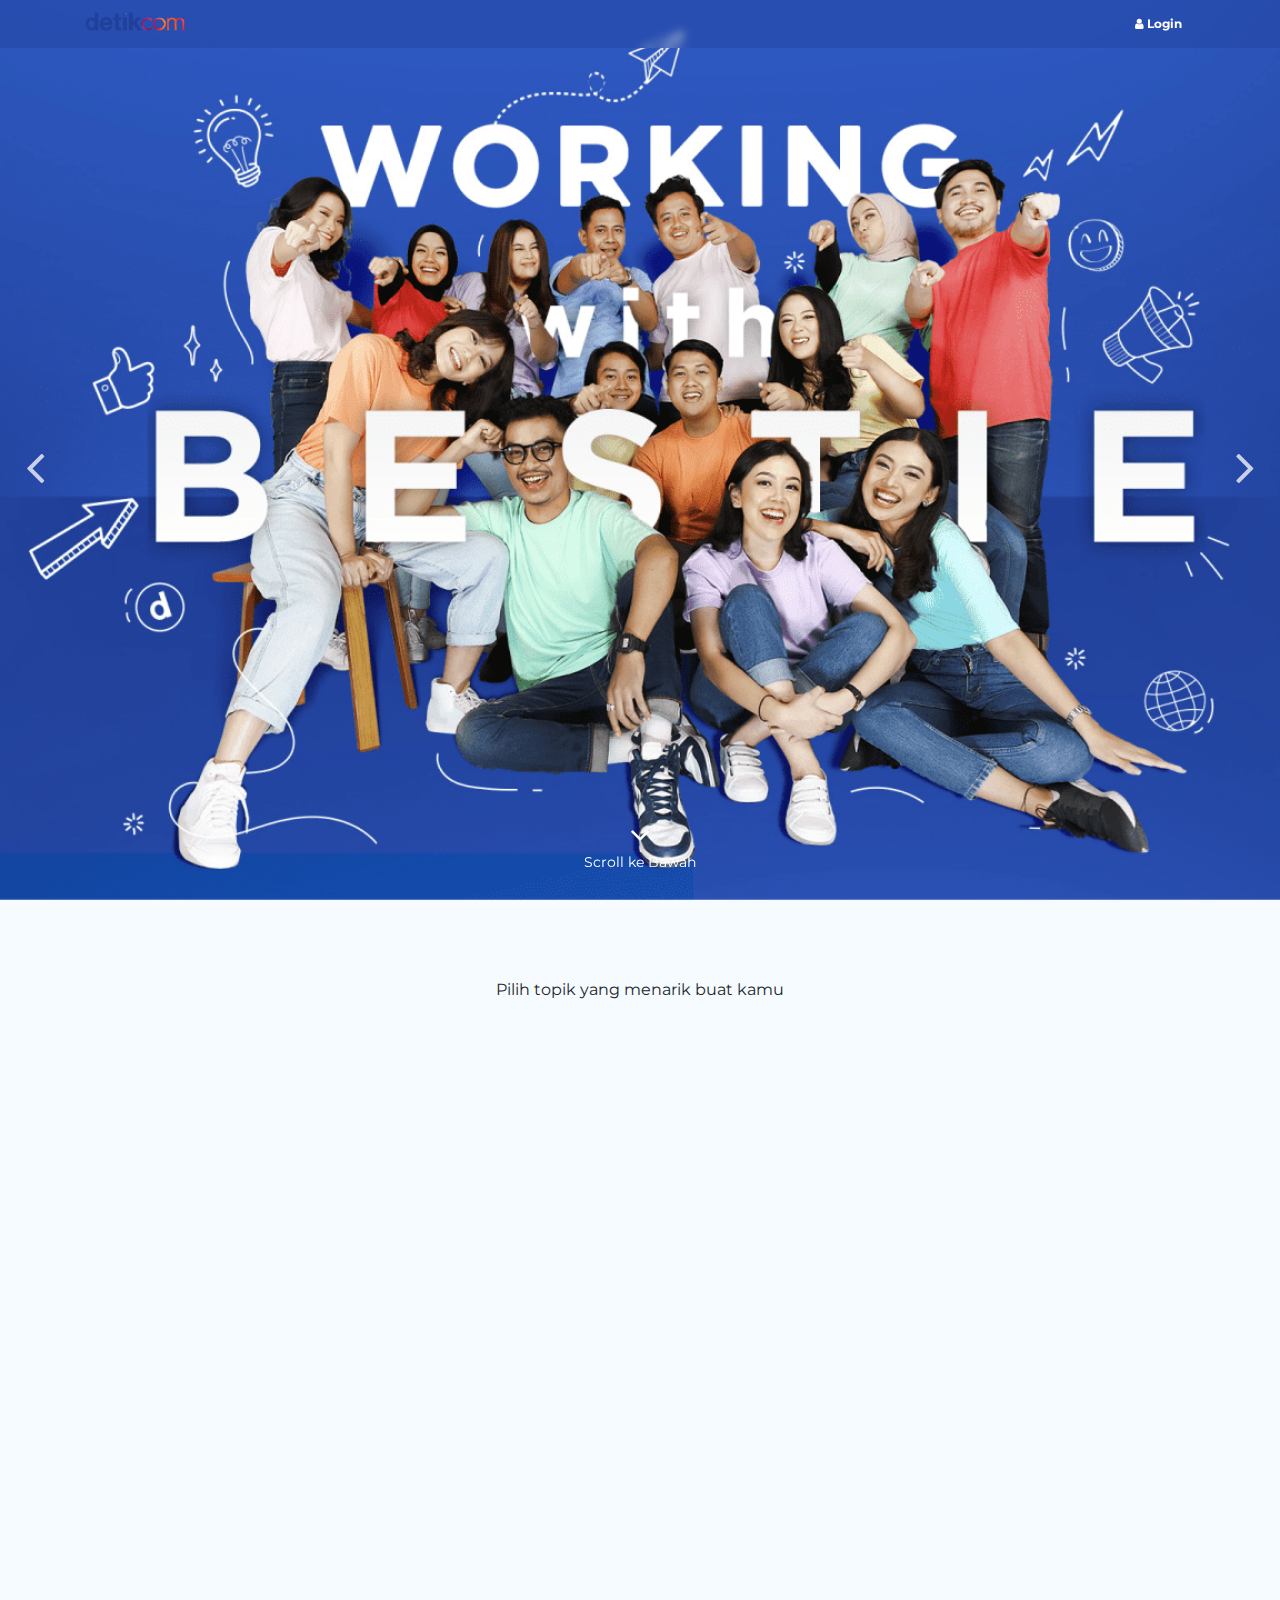
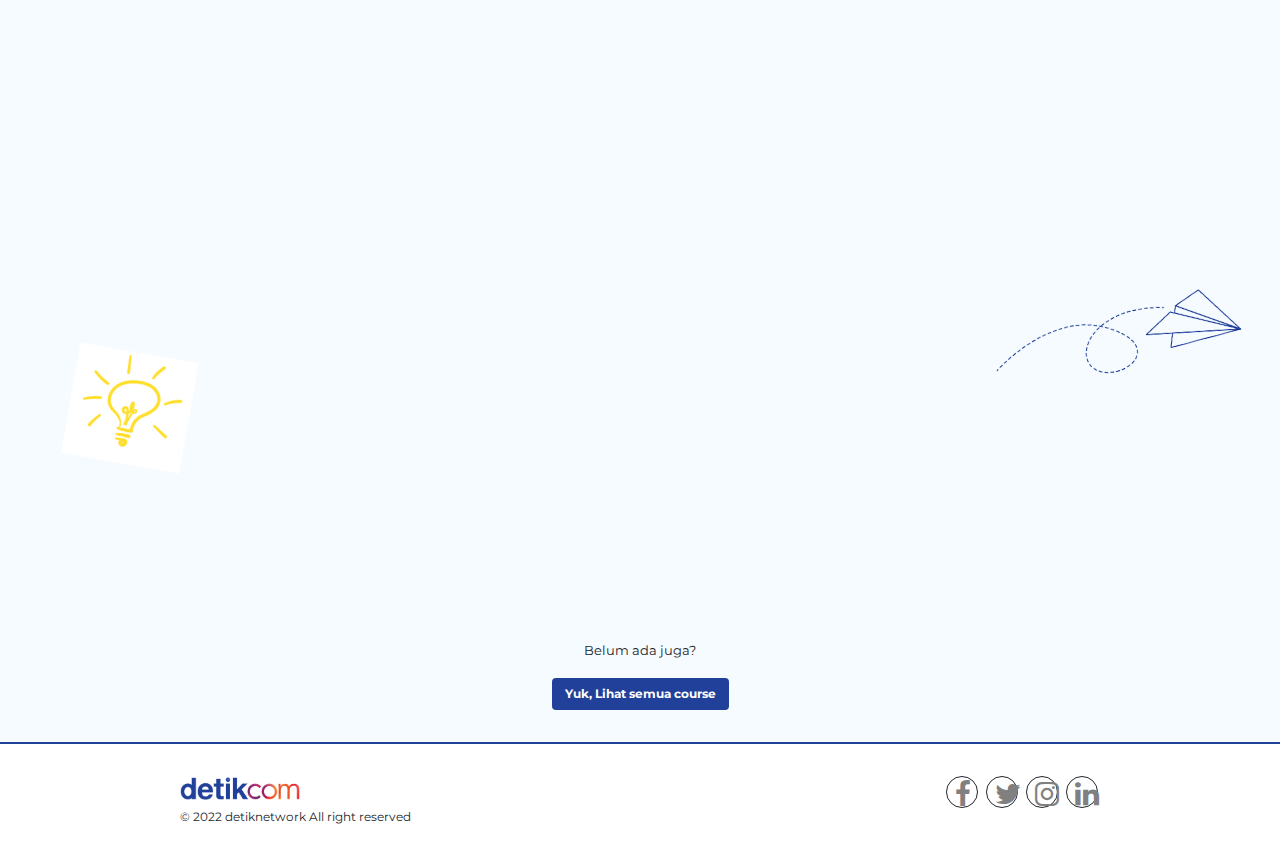
==== commit 80ad616b: "vffv" ====
--- a/index.html
+++ b/index.html
@@ -289,7 +289,7 @@
 
             <div class="mx-auto text-center">
                 <p><small>Belum ada juga?</small></p>
-                <button class="btn btn-primary">Yuk, Lihat Semua</button>
+                <button class="btn btn-primary">Yuk, Lihat semua course</button>
             </div>
             
             <!-- loading load more -->
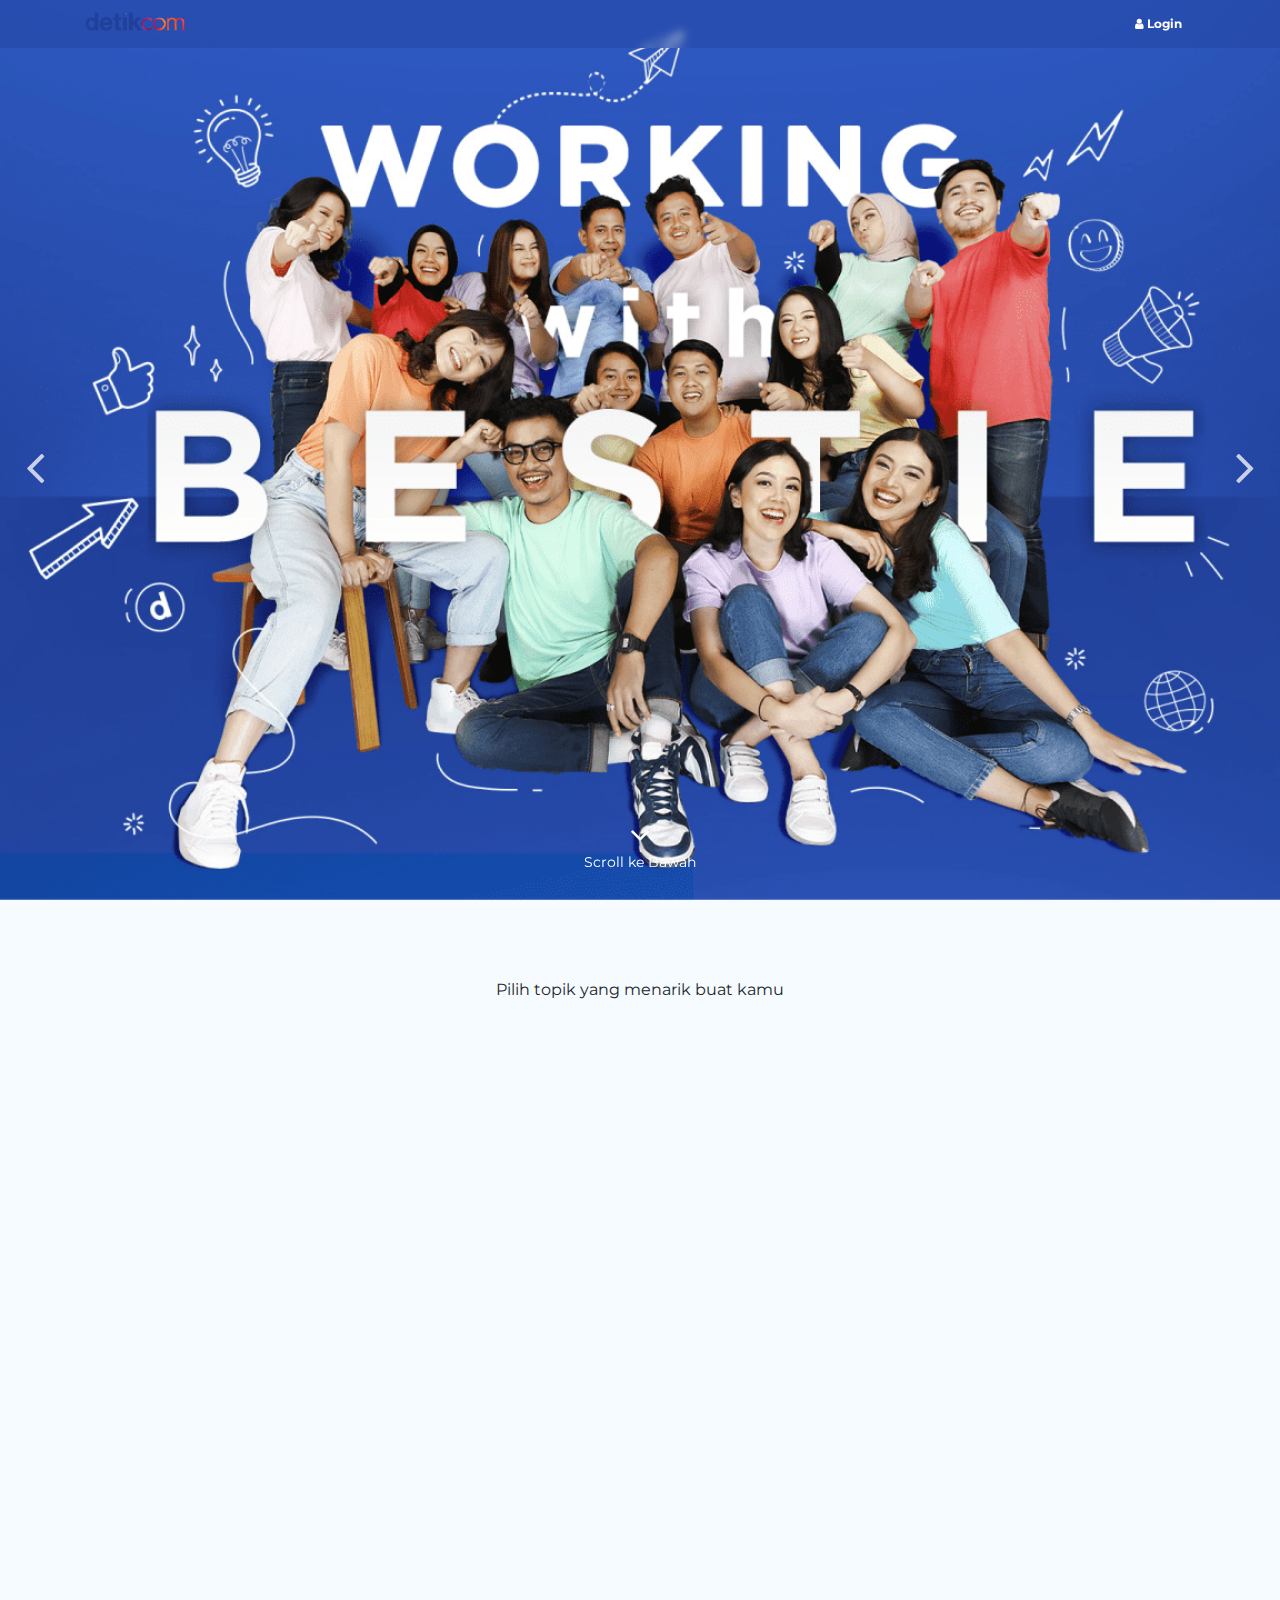
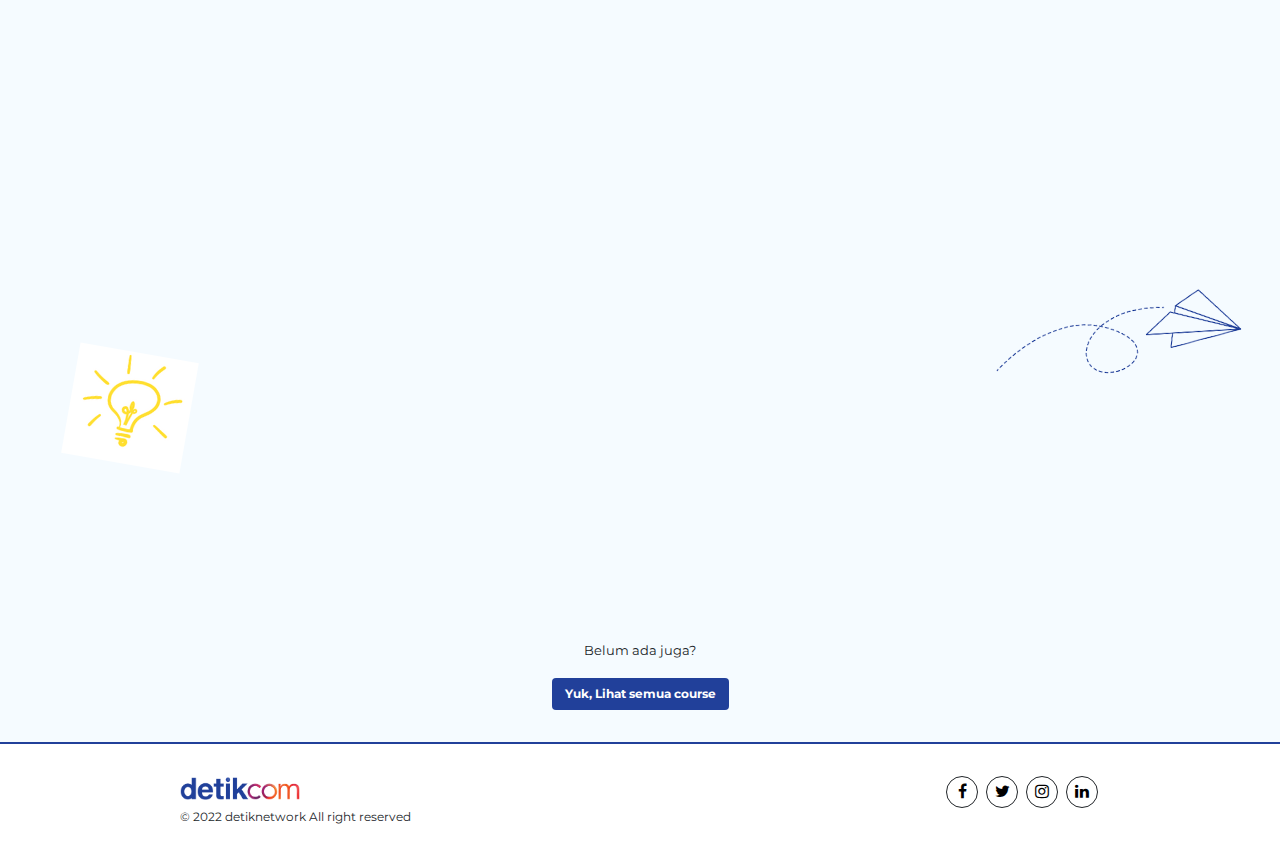
==== commit ed2de089: "update" ====
--- a/index.html
+++ b/index.html
@@ -80,25 +80,46 @@
         <section class="hero">
             <div class="hero__banner">
                 <div class="image">
-                    <img src="img/hero/1.png" alt="">
-                </div>
-                <div class="image">
-                    <img src="img/hero/2.png" alt="">
-                </div>
-                <div class="image">
-                    <img src="img/hero/3.png" alt="">
-                </div>
-                <div class="image">
-                    <img src="img/hero/4.png" alt="">
-                </div>
-                <div class="image">
-                    <img src="img/hero/5.png" alt="">
-                </div>
-                <div class="image">
-                    <img src="img/hero/6.png" alt="">
-                </div>
-                <div class="image">
-                    <img src="img/hero/7.png" alt="">
+                    <picture>
+                        <source media="(max-width:766px)" srcset="img/hero/1-mob.jpg">
+                        <img src="img/hero/1.png" alt="Flowers">
+                      </picture>
+                </div>
+                <div class="image">
+                    <picture>
+                        <source media="(max-width:766px)" srcset="img/hero/2-mob.jpg">
+                        <img src="img/hero/2.png" alt="Flowers">
+                      </picture>
+                </div>
+                <div class="image">
+                    <picture>
+                        <source media="(max-width:766px)" srcset="img/hero/3-mob.jpg">
+                        <img src="img/hero/3.png" alt="Flowers">
+                      </picture>
+                </div>
+                <div class="image">
+                    <picture>
+                        <source media="(max-width:766px)" srcset="img/hero/4-mob.jpg">
+                        <img src="img/hero/4.png" alt="Flowers">
+                      </picture>
+                </div>
+                <div class="image">
+                    <picture>
+                        <source media="(max-width:766px)" srcset="img/hero/5-mob.jpg">
+                        <img src="img/hero/5.png" alt="Flowers">
+                      </picture>
+                </div>
+                <div class="image">
+                    <picture>
+                        <source media="(max-width:766px)" srcset="img/hero/6-mob.jpg">
+                        <img src="img/hero/6.png" alt="Flowers">
+                      </picture>
+                </div>
+                <div class="image">
+                    <picture>
+                        <source media="(max-width:766px)" srcset="img/hero/7-mob.jpg">
+                        <img src="img/hero/7.png" alt="name">
+                      </picture>
                 </div>
             </div>
             <div class="scroll-todown">
--- a/sass/header.css
+++ b/sass/header.css
@@ -1 +1 @@
-.bg-black{background:rgba(255,255,255,.7) !important;transition:.3s;box-shadow:0 10px 20px rgba(0,0,0,.2);backdrop-filter:blur(8px)}@media screen and (max-width: 766px){.bg-black{backdrop-filter:initial;background:#fff !important}}.d-flex{display:flex}@media screen and (max-width: 766px){.align-items-center{align-items:initial !important}}header .navbar-light .nav-link.active{color:#00bfff !important;font-weight:bold}@media screen and (max-width: 766px){header .navbar-light .nav-link.active{color:#00bfff !important}}header .navbar-light .navbar-nav .nav-link{color:#fff}header .navbar-light .navbar-nav .nav-link:hover{color:#00bfff}@media screen and (max-width: 766px){header .navbar-light .navbar-nav .nav-link{color:#fff;font-size:1.45rem}}.navbar-dark i{color:#000}@media screen and (max-width: 766px){.navbar-collapse{background:rgba(0,0,0,.9) !important;backdrop-filter:blur(12px)}}@media screen and (max-width: 766px){.sosmed{margin-bottom:8px}}.sosmed i{font-size:28px;margin:0 8px;color:gray;transition:.3s}@media screen and (max-width: 766px){.sosmed i{float:left}}.sosmed .fa-facebook-square:hover{color:#4267b2}.sosmed .fa-instagram:hover{color:#fb3958}.sosmed .fa-whatsapp:hover{color:#25d366}.logo-header{position:absolute}.navbar-brand{position:fixed;width:100px;overflow:hidden;height:auto;top:0}@media screen and (max-width: 766px){.navbar-brand{width:78px;right:0}}header{position:fixed;right:0;left:0;top:0;z-index:999}header .form-control{background-color:transparent;border-bottom:1px solid #fff}header .form-control:focus{background-color:transparent;color:#fff}header .btn-search{background-color:orange;color:#fff;font-size:14px}header .btn-search:focus,header .btn-search:hover{color:#fff}.btn-third{color:#fff !important}.bg-blur{position:absolute;width:100%;height:100%;z-index:-1;background:rgba(33,64,154,.4);backdrop-filter:blur(4px)}@media screen and (max-width: 766px){.bg-blur{top:0}}.navbar-collapse{top:86px}.ismobile{display:none !important}@media screen and (max-width: 766px){.ismobile{display:block !important}}.isdekstop{display:block !important}@media screen and (max-width: 766px){.isdekstop{display:none !important}}.bg-dark{background-color:transparent !important}@media screen and (max-width: 766px){.bg-dark{background:transparent}}.bg-scroll{background:rgba(0,0,0,.3);transition:.5s}.disable-flag{filter:grayscale(100%)}.flag{width:30px;height:30px;margin:0 8px;border-radius:50%;box-shadow:0 3px 6px #bbb}.flag img{width:100%;border-radius:50%;height:100%;object-fit:cover}.test{background:#000;position:absolute;top:50px;z-index:999;bottom:0}@media(max-width: 776px){.navbar-nav{margin-bottom:16px}.navbar-collapse{position:fixed;z-index:9999;top:50px;left:0;padding-left:15px;padding-right:15px;padding-bottom:15px;width:100%;height:100%;top:56px}.navbar-collapse.collapsing{left:-100%;transition:height 0s ease}.navbar-collapse.show{left:0;transition:left 300ms ease-in-out}.navbar-toggler.collapsed~.navbar-collapse{transition:left 500ms ease-in-out}}.logo{width:100px;height:auto;margin-right:16px}@media screen and (max-width: 766px){.logo.bottom{margin-right:auto;margin:0 auto;display:block}}.logo img{width:100%;height:100%;object-fit:contain}.w-top{width:240px}@media screen and (max-width: 766px){.w-top{width:auto}}.pointer.search i{color:#4a4a4a !important;cursor:pointer;transition:.3s}.pointer.search i:hover{color:#000 !important}.search-wrap{position:fixed;left:0;right:0;top:0;bottom:0;z-index:9999;background:rgba(255,255,255,.8);backdrop-filter:blur(8px);display:none}.search-wrap .size{position:absolute;z-index:99999;width:60%;transform:translate(-50%, -50%);top:50%;left:50%}@media screen and (max-width: 766px){.search-wrap .size{width:90%}}.search-wrap .size .form-control-search{padding:0 72px 0 24px;font-size:40px;font-family:"Avenir";box-shadow:none;border:1px solid #4a4a4a}@media screen and (max-width: 766px){.search-wrap .size .form-control-search{font-size:32px;padding:0 60px 0 16px}}.search-wrap .search-click{position:absolute;right:16px;top:8px;font-size:40px;cursor:pointer}@media screen and (max-width: 766px){.search-wrap .search-click{top:0}}.search-wrap .close-click{position:absolute;right:48px;top:16px;font-size:40px;cursor:pointer}@media screen and (max-width: 766px){.search-wrap .close-click{right:16px}}.mobile-search.ismobile{position:absolute;right:13%}@media screen and (max-width: 766px){header .initial_{justify-content:initial !important;padding:24px}}/*# sourceMappingURL=header.css.map */
+.bg-black{background:rgba(255,255,255,.7) !important;transition:.3s;box-shadow:0 10px 20px rgba(0,0,0,.2);backdrop-filter:blur(8px)}@media screen and (max-width: 766px){.bg-black{backdrop-filter:initial;background:#fff !important}}.d-flex{display:flex}@media screen and (max-width: 766px){.align-items-center{align-items:initial !important}}header .navbar-light .nav-link.active{color:#00bfff !important;font-weight:bold}@media screen and (max-width: 766px){header .navbar-light .nav-link.active{color:#00bfff !important}}header .navbar-light .navbar-nav .nav-link{color:#fff}header .navbar-light .navbar-nav .nav-link:hover{color:#00bfff}@media screen and (max-width: 766px){header .navbar-light .navbar-nav .nav-link{color:#fff;font-size:1.45rem}}.navbar-dark i{color:#000}@media screen and (max-width: 766px){.navbar-collapse{background:rgba(0,0,0,.9) !important;backdrop-filter:blur(12px)}}@media screen and (max-width: 766px){.sosmed{margin-bottom:8px}}.sosmed .fa-facebook-square:hover{color:#4267b2}.sosmed .fa-instagram:hover{color:#fb3958}.sosmed .fa-whatsapp:hover{color:#25d366}.logo-header{position:absolute}.navbar-brand{position:fixed;width:100px;overflow:hidden;height:auto;top:0}@media screen and (max-width: 766px){.navbar-brand{width:78px;right:0}}header{position:fixed;right:0;left:0;top:0;z-index:999}header .form-control{background-color:transparent;border-bottom:1px solid #fff}header .form-control:focus{background-color:transparent;color:#fff}header .btn-search{background-color:orange;color:#fff;font-size:14px}header .btn-search:focus,header .btn-search:hover{color:#fff}.btn-third{color:#fff !important}.bg-blur{position:absolute;width:100%;height:100%;z-index:-1;background:rgba(33,64,154,.4);backdrop-filter:blur(4px)}@media screen and (max-width: 766px){.bg-blur{top:0}}.navbar-collapse{top:86px}.ismobile{display:none !important}@media screen and (max-width: 766px){.ismobile{display:block !important}}.isdekstop{display:block !important}@media screen and (max-width: 766px){.isdekstop{display:none !important}}.bg-dark{background-color:transparent !important}@media screen and (max-width: 766px){.bg-dark{background:transparent}}.bg-scroll{background:rgba(0,0,0,.3);transition:.5s}.disable-flag{filter:grayscale(100%)}.flag{width:30px;height:30px;margin:0 8px;border-radius:50%;box-shadow:0 3px 6px #bbb}.flag img{width:100%;border-radius:50%;height:100%;object-fit:cover}.test{background:#000;position:absolute;top:50px;z-index:999;bottom:0}@media(max-width: 776px){.navbar-nav{margin-bottom:16px}.navbar-collapse{position:fixed;z-index:9999;top:50px;left:0;padding-left:15px;padding-right:15px;padding-bottom:15px;width:100%;height:100%;top:56px}.navbar-collapse.collapsing{left:-100%;transition:height 0s ease}.navbar-collapse.show{left:0;transition:left 300ms ease-in-out}.navbar-toggler.collapsed~.navbar-collapse{transition:left 500ms ease-in-out}}.logo{width:100px;height:auto;margin-right:16px}@media screen and (max-width: 766px){.logo.bottom{margin-right:auto;margin:0 auto;display:block}}.logo img{width:100%;height:100%;object-fit:contain}.w-top{width:240px}@media screen and (max-width: 766px){.w-top{width:auto}}.pointer.search i{color:#4a4a4a !important;cursor:pointer;transition:.3s}.pointer.search i:hover{color:#000 !important}.search-wrap{position:fixed;left:0;right:0;top:0;bottom:0;z-index:9999;background:rgba(255,255,255,.8);backdrop-filter:blur(8px);display:none}.search-wrap .size{position:absolute;z-index:99999;width:60%;transform:translate(-50%, -50%);top:50%;left:50%}@media screen and (max-width: 766px){.search-wrap .size{width:90%}}.search-wrap .size .form-control-search{padding:0 72px 0 24px;font-size:40px;font-family:"Avenir";box-shadow:none;border:1px solid #4a4a4a}@media screen and (max-width: 766px){.search-wrap .size .form-control-search{font-size:32px;padding:0 60px 0 16px}}.search-wrap .search-click{position:absolute;right:16px;top:8px;font-size:40px;cursor:pointer}@media screen and (max-width: 766px){.search-wrap .search-click{top:0}}.search-wrap .close-click{position:absolute;right:48px;top:16px;font-size:40px;cursor:pointer}@media screen and (max-width: 766px){.search-wrap .close-click{right:16px}}.mobile-search.ismobile{position:absolute;right:13%}@media screen and (max-width: 766px){header .initial_{justify-content:initial !important;padding:24px}}/*# sourceMappingURL=header.css.map */
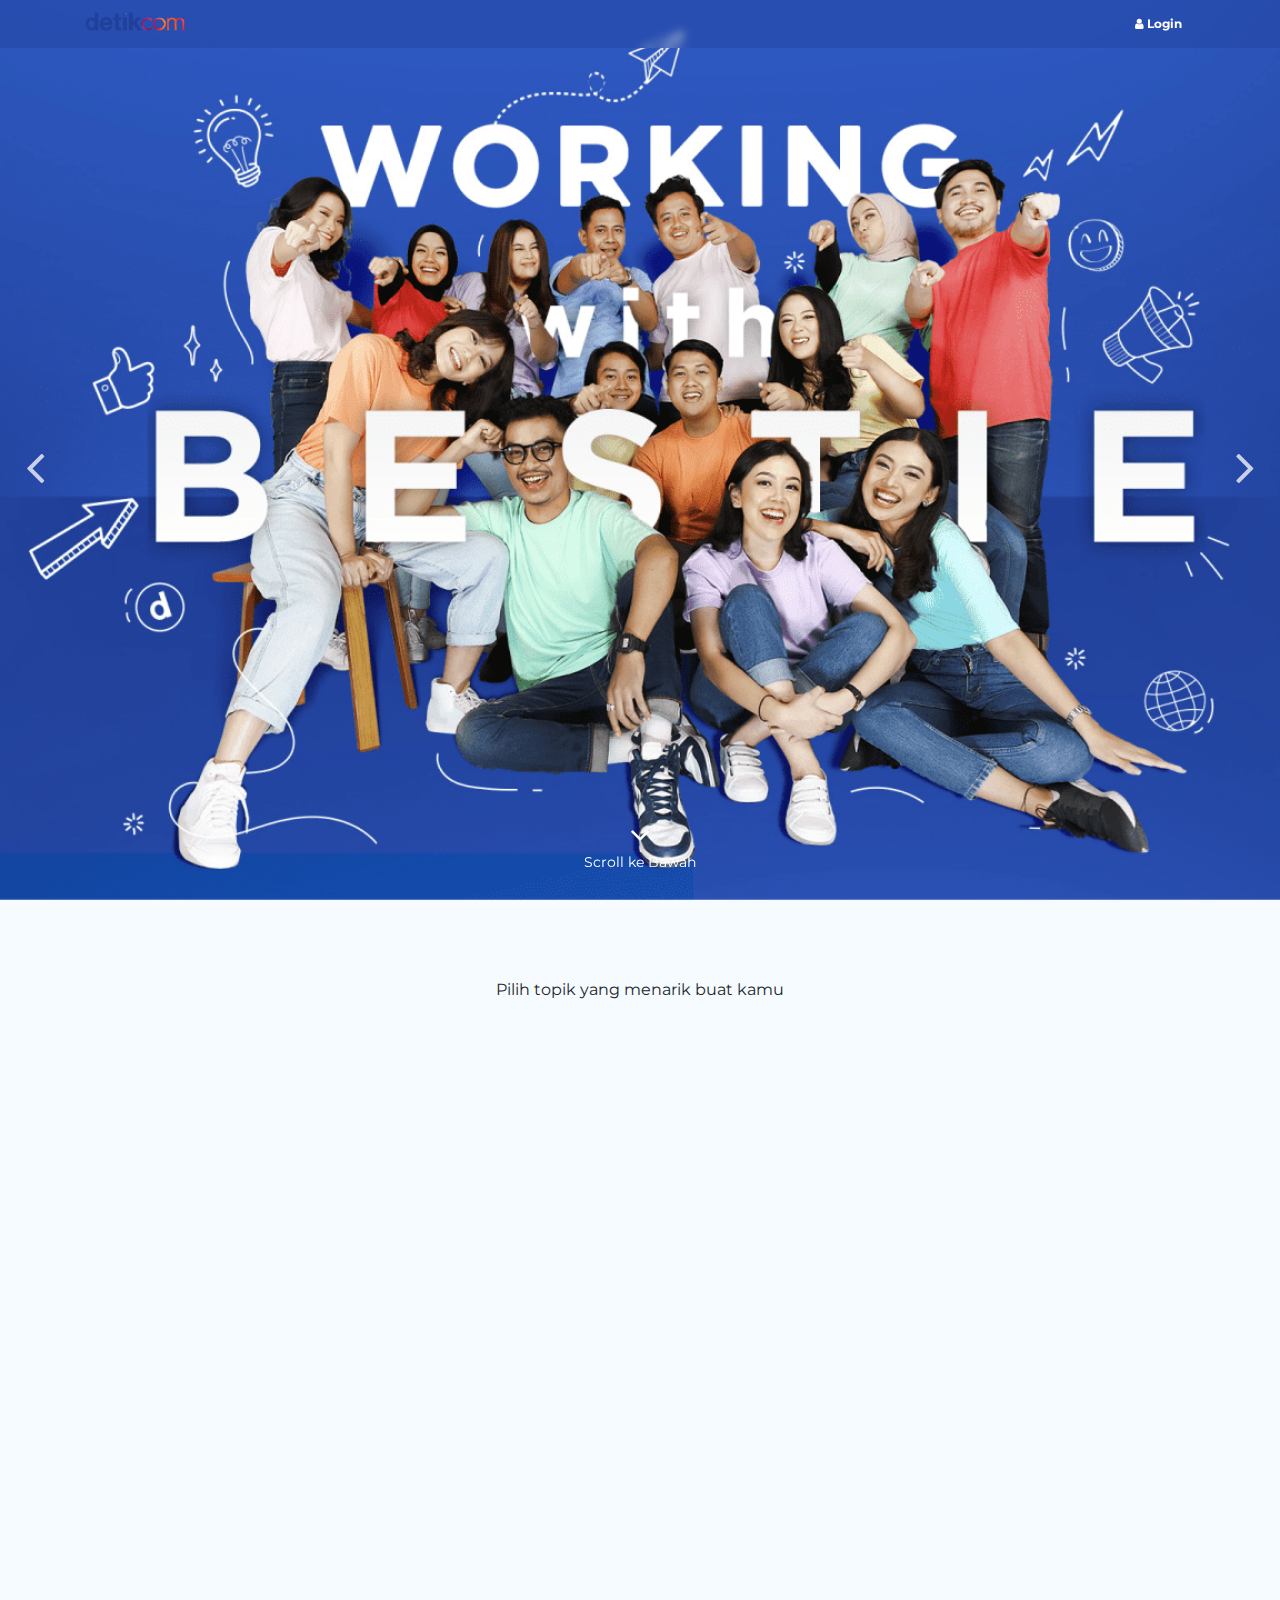
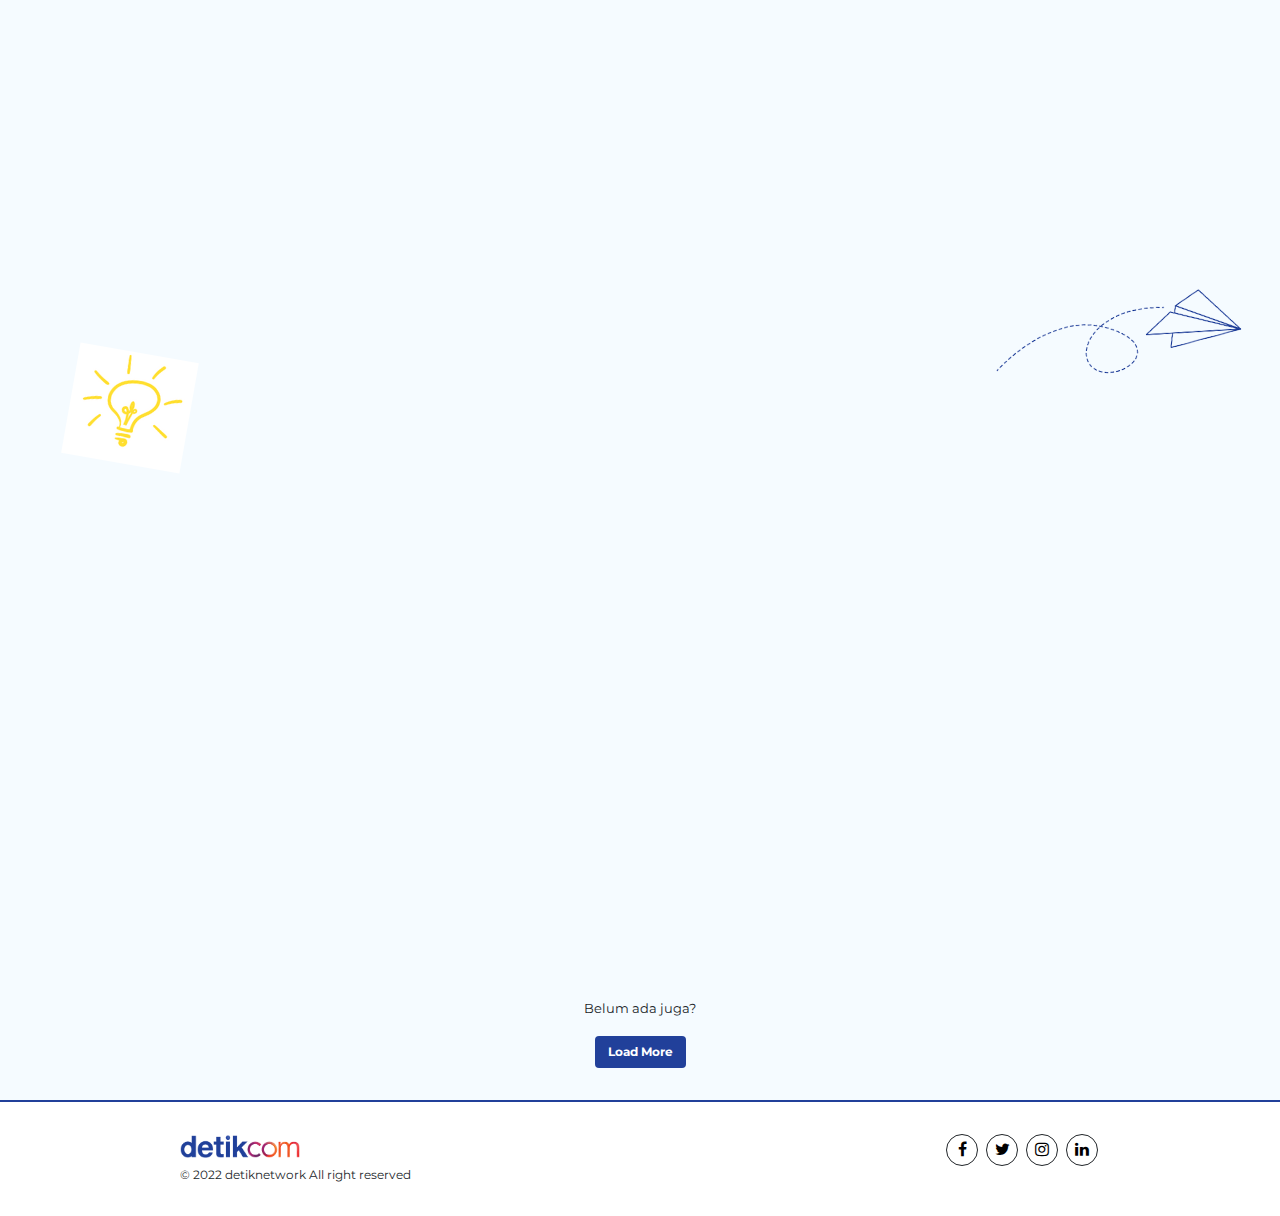
==== commit 54021605: "update" ====
--- a/index.html
+++ b/index.html
@@ -299,6 +299,63 @@
                                 </div>
                             </div>
 
+                            <div class="col-md-4" data-aos="zoom-in">
+                                <div class="card">
+                                    <div class="image">
+                                        <img src="img/hero/2.png" alt="">
+                                    </div>
+                                    <div class="content">
+                                        <div class="materi">Materi Content Digital Marketing di Era Milenial</div>
+                                        <div class="name">Nanang Supriyatna</div>
+                                        <div class="tag">Content</div>
+                                        <div>
+                                            <a href="#">
+                                                <div class="float-right"><button class="btn btn-link">Preview Course</button></div>
+                                            </a>
+                                        </div>
+                                    </div>
+                                    
+                                </div>
+                            </div>
+        
+                            <div class="col-md-4" data-aos="zoom-in">
+                                <div class="card">
+                                    <div class="image">
+                                        <img src="img/hero/3.png" alt="">
+                                    </div>
+                                    <div class="content">
+                                        <div class="materi">Materi Content Digital Marketing di Era Milenial</div>
+                                        <div class="name">Nanang Supriyatna</div>
+                                        <div class="tag">Content</div>
+                                        <div>
+                                            <a href="#">
+                                                <div class="float-right"><button class="btn btn-link">Preview Course</button></div>
+                                            </a>
+                                        </div>
+                                    </div>
+                                    
+                                </div>
+                            </div>
+        
+                            <div class="col-md-4" data-aos="zoom-in">
+                                <div class="card">
+                                    <div class="image">
+                                        <img src="img/hero/4.png" alt="">
+                                    </div>
+                                    <div class="content">
+                                        <div class="materi">Materi Content Digital Marketing di Era Milenial</div>
+                                        <div class="name">Nanang Supriyatna</div>
+                                        <div class="tag">Content</div>
+                                        <div>
+                                            <a href="#">
+                                                <div class="float-right"><button class="btn btn-link">Preview Course</button></div>
+                                            </a>
+                                        </div>
+                                    </div>
+                                    
+                                </div>
+                            </div>
+
                           
                         </div>
                     </div>
@@ -310,7 +367,7 @@
 
             <div class="mx-auto text-center">
                 <p><small>Belum ada juga?</small></p>
-                <button class="btn btn-primary">Yuk, Lihat semua course</button>
+                <button class="btn btn-primary">Load More</button>
             </div>
             
             <!-- loading load more -->
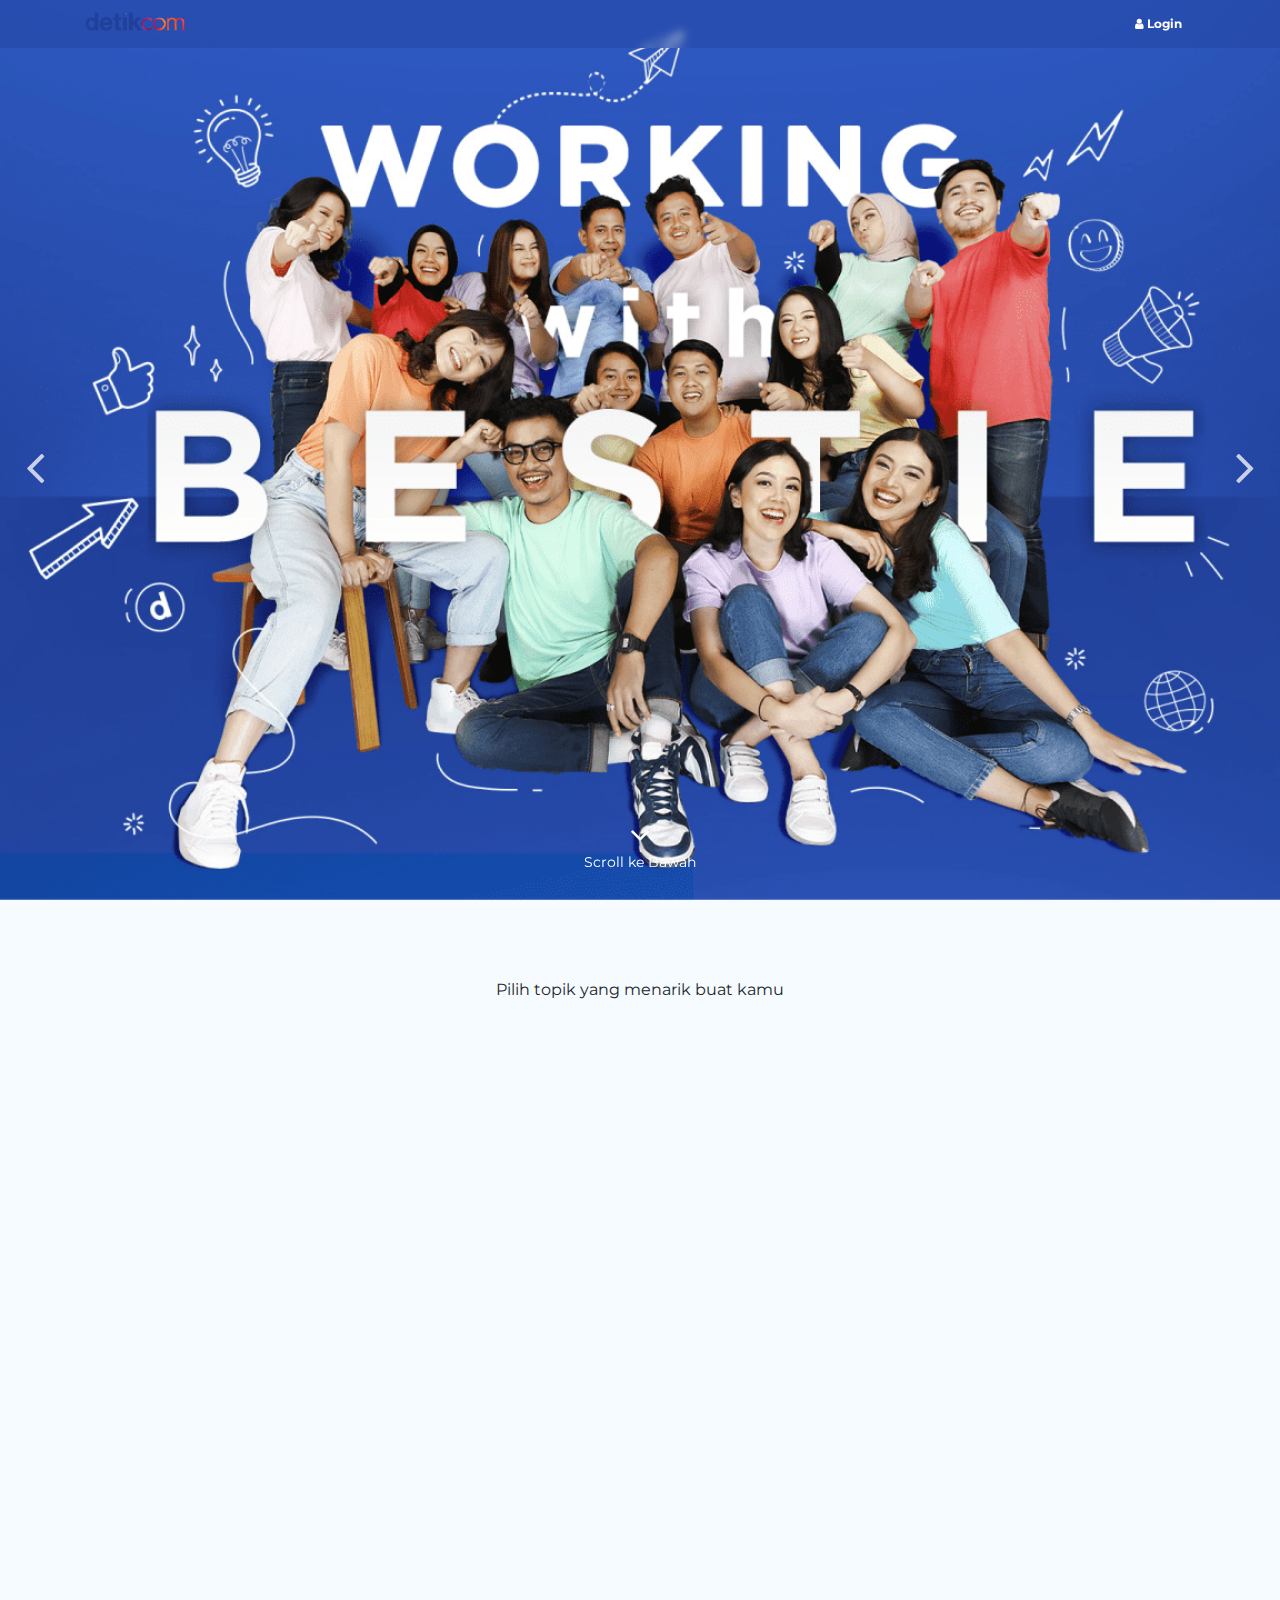
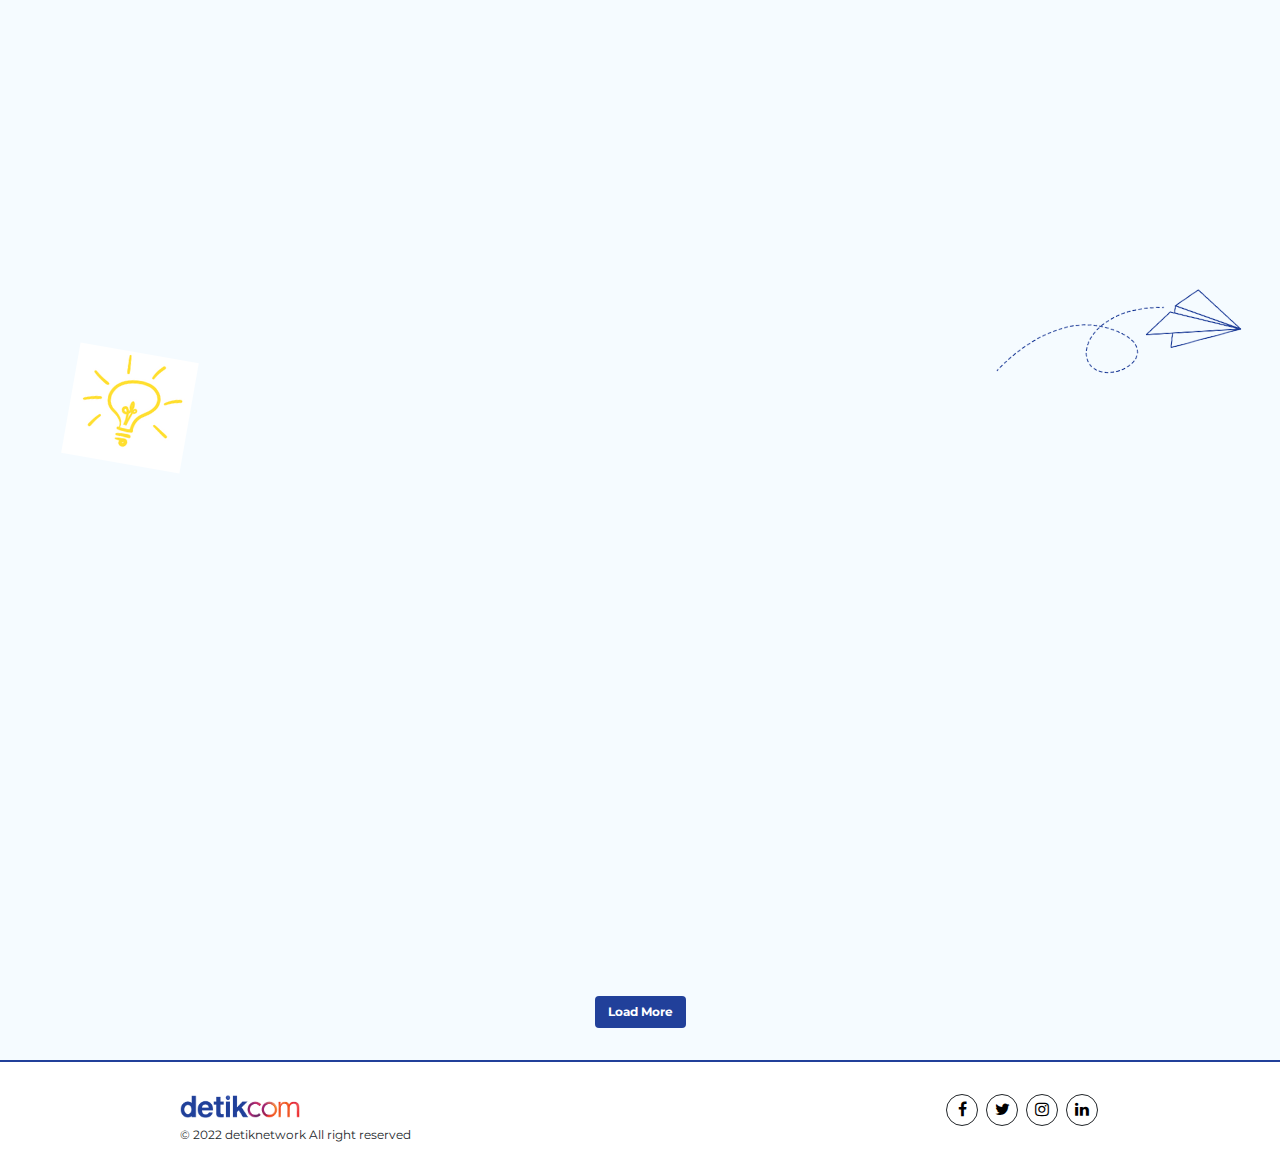
==== commit 4b337753: "udate" ====
--- a/index.html
+++ b/index.html
@@ -366,7 +366,6 @@
             </div>
 
             <div class="mx-auto text-center">
-                <p><small>Belum ada juga?</small></p>
                 <button class="btn btn-primary">Load More</button>
             </div>
             
